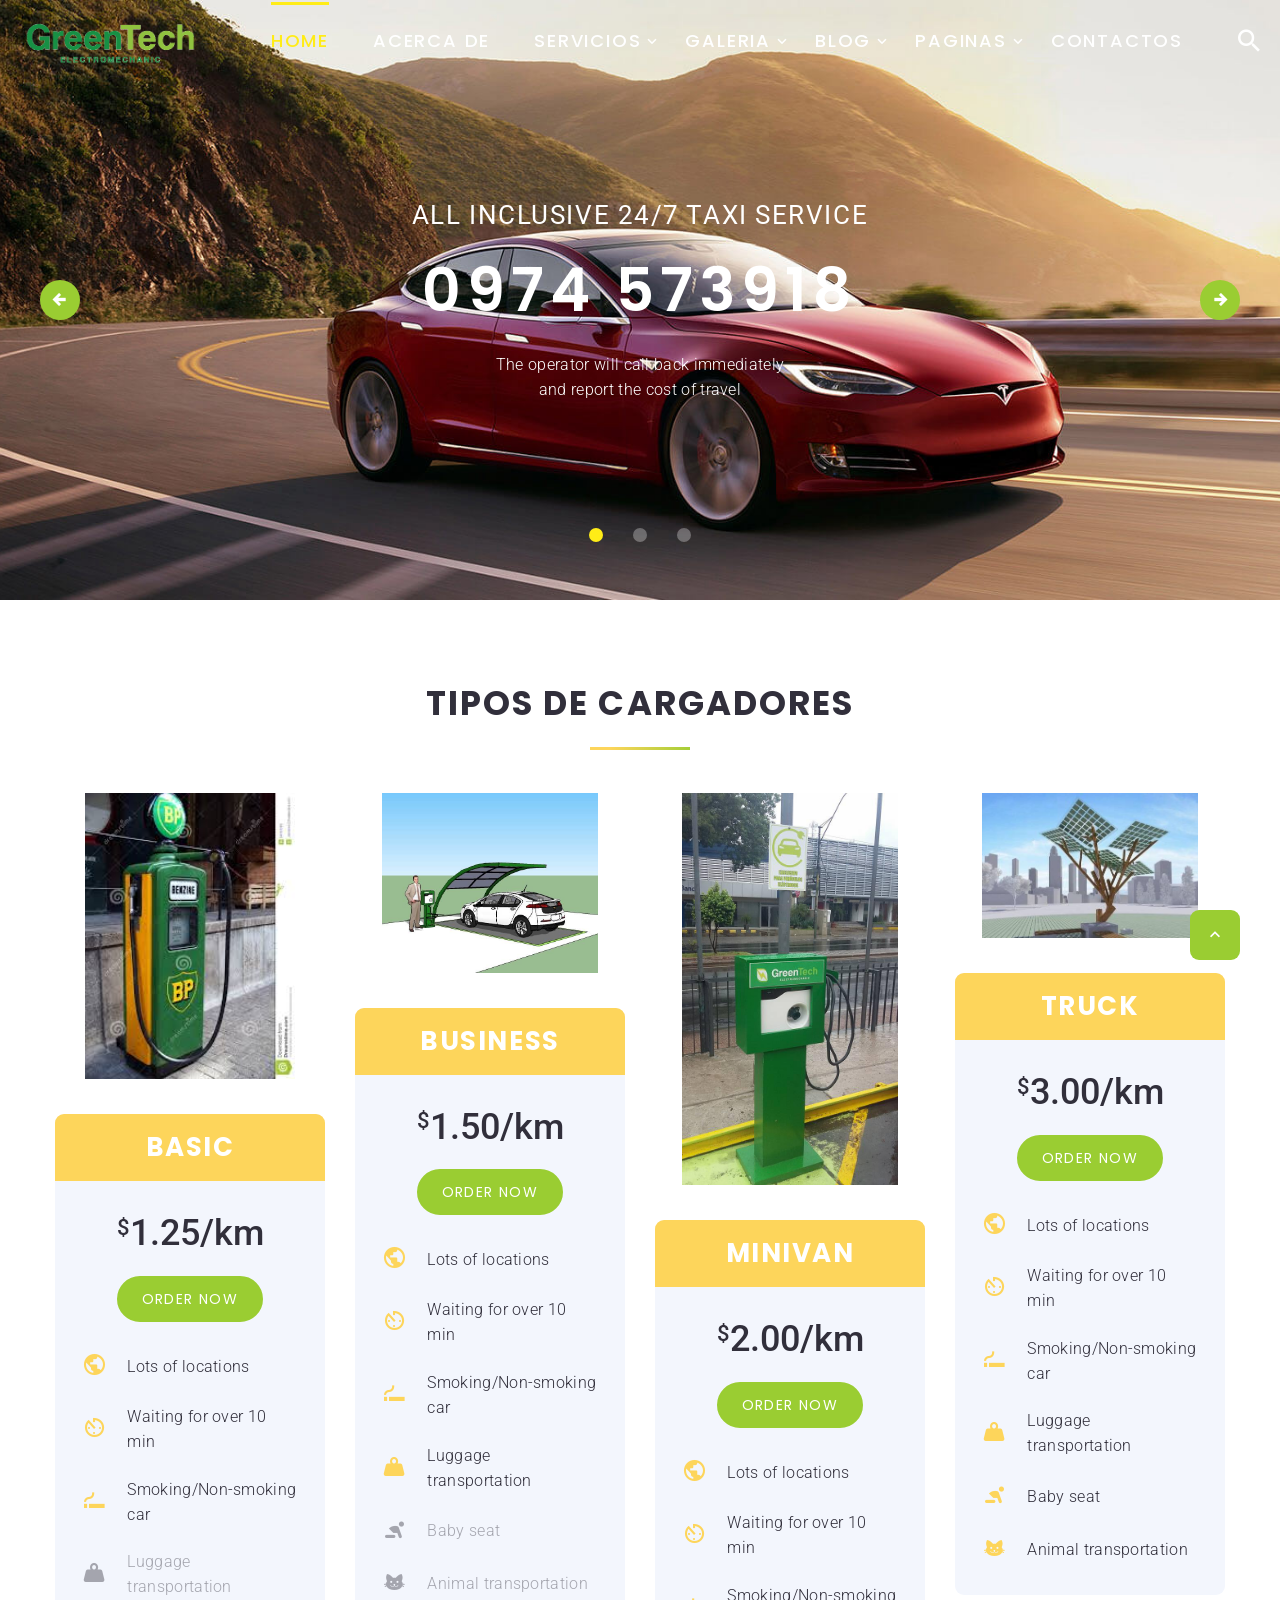
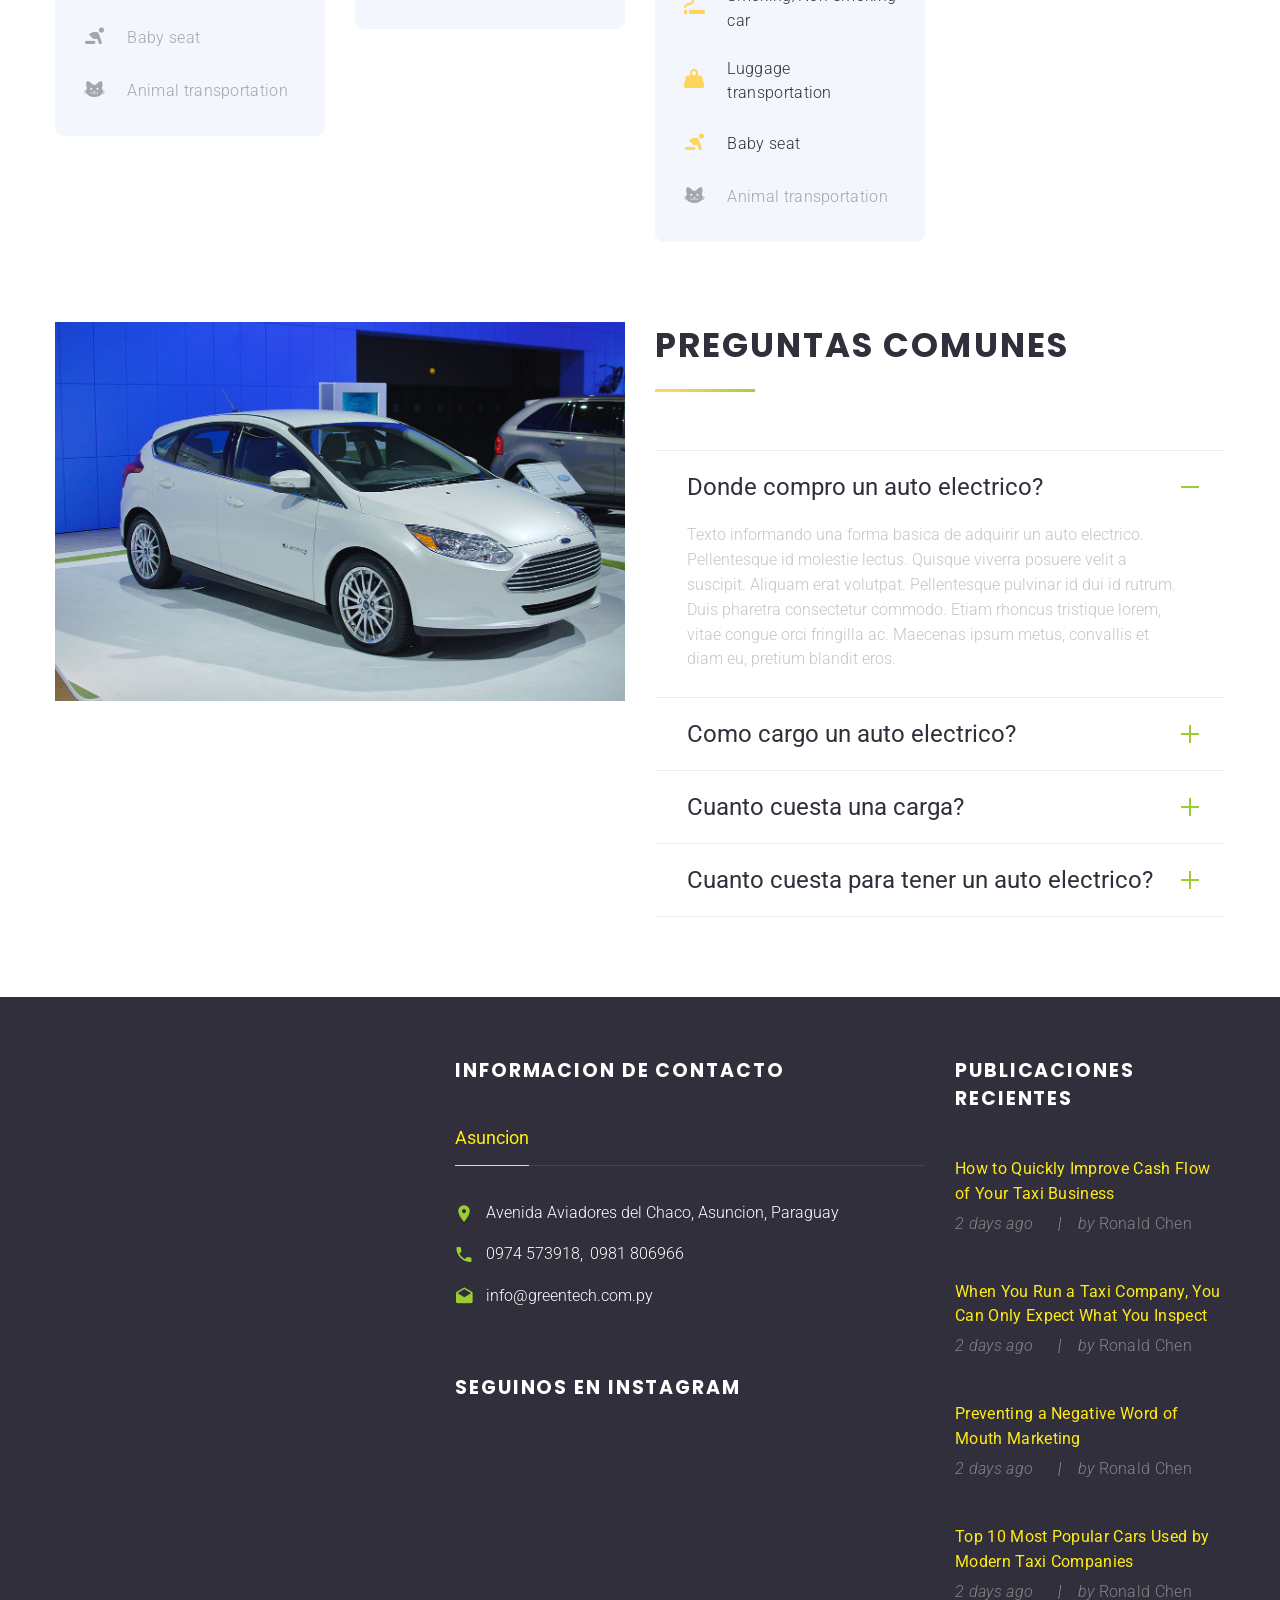
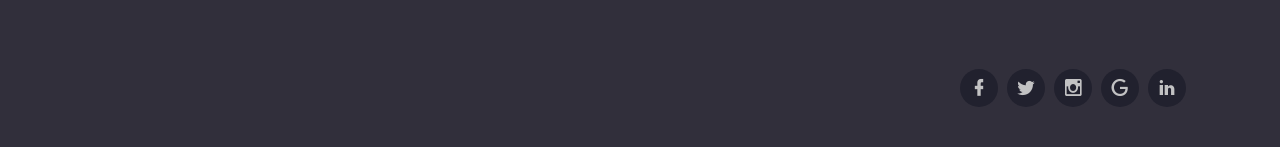
==== template/site/index.html @ 880d1301 "se muda nome da pasta" ====
<!DOCTYPE html>
<html class="wide wow-animation" lang="en">
  <head>
    <!-- Site Title-->
    <title>Home</title>
    <meta name="format-detection" content="telephone=no">
    <meta name="viewport" content="width=device-width, height=device-height, initial-scale=1.0">
    <meta http-equiv="X-UA-Compatible" content="IE=edge">
    <meta charset="utf-8">
    <link rel="icon" href="images/favicon.png" type="image/x-icon">
    <!-- Stylesheets -->
    <link rel="stylesheet" type="text/css" href="//fonts.googleapis.com/css?family=Poppins:200,400,500,600%7CRoboto:300,400,300italic,700%7CMontserrat:900">
    <link rel="stylesheet" href="css/bootstrap.css">
    <link rel="stylesheet" href="css/style.css">
    <link rel="stylesheet" href="css/mdi.css">
    <link rel="stylesheet" href="css/fl-bigmug-line.css">
		<!--[if lt IE 10]>
    <div style="background: #212121; padding: 10px 0; box-shadow: 3px 3px 5px 0 rgba(0,0,0,.3); clear: both; text-align:center; position: relative; z-index:1;"><a href="http://windows.microsoft.com/en-US/internet-explorer/"><img src="images/ie8-panel/warning_bar_0000_us.jpg" border="0" height="42" width="820" alt="You are using an outdated browser. For a faster, safer browsing experience, upgrade for free today."></a></div>
    <script src="js/html5shiv.min.js"></script>
		<![endif]--> 
  </head>
  <body>
    <!-- Page preloader-->
    <div class="page-loader">
      <div class="page-loader-body"> 
        <div class="preloader-wrapper big active"> 
          <div class="spinner-layer spinner-blue">
            <div class="circle-clipper left">
              <div class="circle"></div>
            </div>
            <div class="gap-patch">
              <div class="circle"> </div>
            </div>
            <div class="circle-clipper right">
              <div class="circle"></div>
            </div>
          </div>
          <div class="spinner-layer spinner-red">
            <div class="circle-clipper left">
              <div class="circle"></div>
            </div>
            <div class="gap-patch">
              <div class="circle"> </div>
            </div>
            <div class="circle-clipper right">
              <div class="circle"></div>
            </div>
          </div>
          <div class="spinner-layer spinner-yellow"> 
            <div class="circle-clipper left">
              <div class="circle"></div>
            </div>
            <div class="gap-patch">
              <div class="circle"></div>
            </div>
            <div class="circle-clipper right">
              <div class="circle"> </div>
            </div>
          </div>
          <div class="spinner-layer spinner-green"> 
            <div class="circle-clipper left">
              <div class="circle"></div>
            </div>
            <div class="gap-patch">
              <div class="circle"></div>
            </div>
            <div class="circle-clipper right">
              <div class="circle"></div>
            </div>
          </div>
        </div>
      </div>
    </div>
    <!-- Page-->
    <div class="page">
      <!-- Page Header-->
      <header class="section page-header bg-gray-darker breadcrumbs-custom-wrap">
        <div class="rd-navbar-wrap rd-navbar-default">
          <nav class="rd-navbar" data-layout="rd-navbar-fixed" data-sm-layout="rd-navbar-fixed" data-md-layout="rd-navbar-fullwidth" data-md-device-layout="rd-navbar-fixed" data-lg-layout="rd-navbar-static" data-lg-device-layout="rd-navbar-static" data-md-stick-up-offset="2px" data-lg-stick-up-offset="2px" data-stick-up="true" data-sm-stick-up="true" data-md-stick-up="true" data-lg-stick-up="true">
            <div class="rd-navbar-inner">
              <!-- RD Navbar Panel-->
              <div class="rd-navbar-panel">
                <!-- RD Navbar Toggle-->
                <button class="rd-navbar-toggle" data-rd-navbar-toggle=".rd-navbar-nav-wrap"><span></span></button>
                <!-- RD Navbar Brand-->
                <div class="rd-navbar-brand"><a class="brand-name" href="index.html"><img class="logo-inverse" src="images/image5.png" alt="" width="350" height="70"/></a></div>
              </div>
              <div class="rd-navbar-aside-right">
                <div class="rd-navbar-nav-wrap">
                  <!-- RD Navbar Nav-->
                  <ul class="rd-navbar-nav">
                    <li class="active"><a href="index.html">Home</a>
                    </li>
                    <li><a href="about-us.html">Acerca de</a>
                    </li>
                    <li><a href="#">Servicios</a>
                      <!-- RD Navbar Dropdown-->
                      <ul class="rd-navbar-dropdown">
                        <li><a href="services.html">Servicios</a>
                        </li>
                        <li><a href="single-service.html">Servicio único</a>
                        </li>
                      </ul>
                    </li>
                    <li><a href="#">Galeria</a>
                      <!-- RD Navbar Dropdown-->
                      <ul class="rd-navbar-dropdown">
                        <li><a href="grid-album-gallery.html">Grid Album Gallery</a>
                        </li>
                        <li><a href="fullwidth-gallery-inside-title.html">Fullwidth Gallery Inside Title</a>
                        </li>
                        <li><a href="grid-gallery-outside-title.html">Grid Gallery Outside Title</a>
                        </li>
                        <li><a href="masonry-gallery-outside-title.html">Masonry Gallery Outside Title</a>
                        </li>
                      </ul>
                    </li>
                    <li><a href="#">Blog</a>
                      <!-- RD Navbar Dropdown-->
                      <ul class="rd-navbar-dropdown">
                        <li><a href="classic-blog.html">Classic Blog</a>
                        </li>
                        <li><a href="grid-blog.html">Grid Blog</a>
                        </li>
                        <li><a href="masonry-blog.html">Masonry Blog</a>
                        </li>
                        <li><a href="modern-blog.html">Modern Blog</a>
                        </li>
                        <li><a href="audio-post.html">Audio Post</a>
                        </li>
                        <li><a href="image-post.html">Image Post</a>
                        </li>
                        <li><a href="single-post.html">Single Post</a>
                        </li>
                        <li><a href="video-post.html">Video Post</a>
                        </li>
                      </ul>
                    </li>
                    <li><a href="#">Paginas</a>
                      <!-- RD Navbar Megamenu-->
                      <ul class="rd-navbar-megamenu rd-navbar-megamenu-banner">
                        <li><img src="images/accordions-1-570x600.jpg" alt="" width="570" height="600"/>
                        </li>
                        <li>
                          <ul class="rd-megamenu-list">
                            <li><a href="404-page.html">404 Page</a></li>
                            <li><a href="503-page.html">503 Page</a></li>
                            <li><a href="careers.html">Careers</a></li>
                            <li><a href="single-job.html">Single Job</a></li>
                            <li><a href="coming-soon.html">Coming Soon</a></li>
                            <li><a href="pricing.html">Pricing</a></li>
                            <li><a href="tooltips.html">Tooltips</a></li>
                          </ul>
                        </li>
                        <li>
                          <ul class="rd-megamenu-list">
                            <li><a href="our-history.html">Nuestra Historia</a></li>
                            <li><a href="login-page.html">Login Page</a></li>
                            <li><a href="registration-page.html">Registration Page</a></li>
                            <li><a href="search-results.html">Search Results</a></li>
                            <li><a href="under-construction.html">Under Construction</a></li>
                            <li><a href="privacy-policy.html">Privacy policy</a></li>
                          </ul>
                        </li>
                        <li>
                          <ul class="rd-megamenu-list">
                            <li><a href="accordions.html">Accordions</a></li>
                            <li><a href="countdown.html">Countdown</a></li>
                            <li><a href="forms.html">Forms</a></li>
                            <li><a href="grid-system.html">Grid System</a></li>
                            <li><a href="tables.html">Tables</a></li>
                            <li><a href="tabs.html">Tabs</a></li>
                            <li><a href="typography.html">Typography</a></li>
                            <li><a href="radials.html">Radials</a></li>
                          </ul>
                        </li>
                      </ul>
                    </li>
                    <li><a href="contacts.html">Contactos</a>
                    </li>
                  </ul>
                </div>
                <div class="rd-navbar-aside-right-inner">
                  <!-- RD Navbar Search-->
                  <div class="rd-navbar-search"><a class="rd-navbar-search-toggle" data-rd-navbar-toggle=".rd-navbar-search" href="#"><span></span></a>
                    <form class="rd-search" action="search-results.html" data-search-live="rd-search-results-live" method="GET">
                      <div class="form-wrap">
                        <label class="form-label form-label" for="rd-navbar-search-form-input">Search...</label>
                        <input class="rd-navbar-search-form-input form-input" id="rd-navbar-search-form-input" type="text" name="s" autocomplete="off">
                        <div class="rd-search-results-live" id="rd-search-results-live"></div>
                      </div>
                      <button class="rd-search-form-submit mdi mdi-magnify"></button>
                    </form>
                  </div>
                </div>
              </div>
            </div>
          </nav>
        </div>
      </header>

      <section class="section section-access">
        <!-- Welcome To-->
        <div class="swiper-container swiper-slider swiper-modern swiper-modern-style-1 swiper-modern-1" data-loop="true" data-autoplay="false" data-simulate-touch="false">
          <div class="swiper-wrapper">
            <div class="swiper-slide" data-slide-bg="images/image11.jpg">
              <div class="swiper-slide-caption">
                <div class="section-lg context-dark text-center">
                  <div class="shell shell-wide">
                    <div class="range range-xs-center">
                      <div class="cell-lg-10 cell-xl-10">
                        <div class="swiper-box-info">
                          <div class="text-regular heading-4 text-uppercase">all inclusive 24/7 taxi service</div>
                          <h1 class="reveal-inline-block"><a class="text-secondary-1" href="callto:#">0974 573918</a></h1>
                          <p class="text-spacing-sm">The operator will call back immediately<br class="veil reveal-sm-block"> and report the cost of travel
                          </p>
                        </div>
                      </div>
                    </div>
                  </div>
                </div>
              </div>
            </div>
            <div class="swiper-slide" data-slide-bg="images/image10.jpg">
              <div class="swiper-slide-caption">
                <div class="section-lg context-dark text-center">
                  <div class="shell shell-wide">
                    <div class="range range-xs-center">
                      <div class="cell-lg-10 cell-xl-8">
                        <div class="swiper-box-info">
                          <div class="text-light heading-4 text-uppercase"><span>Call us:</span> <a class="text-secondary-1" href="callto:#">0974 573918</a>
                          </div>
                          <h1>24-Hour Service</h1>
                          <p class="text-spacing-sm">Enjoy the ride to your selected destination<br class="veil reveal-sm-block"> with our experienced and knowledged drivers
                          </p>
                        </div>
                      </div>
                    </div>
                  </div>
                </div>
              </div>
            </div>
            <div class="swiper-slide" data-slide-bg="images/image6.jpg">
              <div class="swiper-slide-caption">
                <div class="section-lg context-dark text-center">
                  <div class="shell shell-wide">
                    <div class="range range-xs-center">
                      <div class="cell-lg-10 cell-xl-10">
                        <div class="swiper-box-info">
                          <div class="text-light heading-4 text-uppercase"><span>Our 24/7 hotline:</span> <a class="text-secondary-1" href="callto:#">0974 573918</a>
                          </div>
                          <h1>Drive your dreams</h1>
                          <p class="text-spacing-sm">Luxury Taxi  is the most reliable and secure way to find a taxi<br class="veil reveal-sm-block"> to drive you anywhere you want.
                          </p>
                        </div>
                      </div>
                    </div>
                  </div>
                </div>
              </div>
            </div>
          </div>
          <!-- Swiper controls-->
          <div class="swiper-button-prev"></div>
          <div class="swiper-button-next"></div>
          <div class="swiper-pagination-wrap">
            <div class="swiper-pagination"></div>
          </div>
        </div>
      </section>

      
      <section class="section section-lg text-center bg-white">
        <div class="shell shell-wide">
          <h3>tipos de cargadores</h3>
          <div class="divider divider-default"></div>
          <div class="range range-lg range-50">           
            <!-- Pricing Box XL-->
            <div class="cell-sm-6 cell-lg-3">
              <div class="box-price-info">
                <div class="box-price-info-image"><img src="images/image16.jpg" alt="" width="210" height="72"/>
                </div>
              </div>
              <div class="pricing-box pricing-box-xl pricing-box-novi">
                <div class="pricing-box-header">
                  <h4>basic</h4>
                </div>
                <div class="pricing-box-price">
                  <div class="heading-2"><sup>$</sup>1.25/km</div>
                </div><a class="button button-sm button-secondary button-nina" href="#">order now</a>
                <div class="pricing-box-body">
                  <ul class="pricing-box-list">
                    <li>
                      <div class="unit unit-spacing-sm unit-horizontal unit-middle">
                        <div class="unit-left"><span class="icon icon-md-big icon-primary mdi mdi-earth"></span></div>
                        <div class="unit-body"><span>Lots of locations</span></div>
                      </div>
                    </li>
                    <li>
                      <div class="unit unit-spacing-sm unit-horizontal unit-middle">
                        <div class="unit-left"><span class="icon icon-md-big icon-primary mdi mdi-av-timer"></span></div>
                        <div class="unit-body"><span>Waiting for over 10 min</span></div>
                      </div>
                    </li>
                    <li>
                      <div class="unit unit-spacing-sm unit-horizontal unit-middle">
                        <div class="unit-left"><span class="icon icon-md-big icon-primary mdi mdi-smoking"></span></div>
                        <div class="unit-body"><span>Smoking/Non-smoking car</span></div>
                      </div>
                    </li>
                    <li class="inactive">
                      <div class="unit unit-spacing-sm unit-horizontal unit-middle">
                        <div class="unit-left"><span class="icon icon-md-big icon-primary mdi mdi-weight"></span></div>
                        <div class="unit-body"><span>Luggage transportation</span></div>
                      </div>
                    </li>
                    <li class="inactive">
                      <div class="unit unit-spacing-sm unit-horizontal unit-middle">
                        <div class="unit-left"><span class="icon icon-md-big icon-primary mdi mdi-baby"></span></div>
                        <div class="unit-body"><span>Baby seat</span></div>
                      </div>
                    </li>
                    <li class="inactive">
                      <div class="unit unit-spacing-sm unit-horizontal unit-middle">
                        <div class="unit-left"><span class="icon icon-md-big icon-primary mdi mdi-cat"></span></div>
                        <div class="unit-body"><span>Animal transportation</span></div>
                      </div>
                    </li>
                  </ul>
                </div>
              </div>
            </div>
            <!-- Pricing Box XL-->
            <div class="cell-sm-6 cell-lg-3">
              <div class="box-price-info">
                <div class="box-price-info-image"><img src="images/image17.jpg" alt="" width="255" height="77"/>
                </div>
              </div>
              <div class="pricing-box pricing-box-xl pricing-box-novi">
                <div class="pricing-box-header">
                  <h4>business</h4>
                </div>
                <div class="pricing-box-price">
                  <div class="heading-2"><sup>$</sup>1.50/km</div>
                </div><a class="button button-sm button-secondary button-nina" href="#">order now</a>
                <div class="pricing-box-body">
                  <ul class="pricing-box-list">
                    <li>
                      <div class="unit unit-spacing-sm unit-horizontal unit-middle">
                        <div class="unit-left"><span class="icon icon-md-big icon-primary mdi mdi-earth"></span></div>
                        <div class="unit-body"><span>Lots of locations</span></div>
                      </div>
                    </li>
                    <li>
                      <div class="unit unit-spacing-sm unit-horizontal unit-middle">
                        <div class="unit-left"><span class="icon icon-md-big icon-primary mdi mdi-av-timer"></span></div>
                        <div class="unit-body"><span>Waiting for over 10 min</span></div>
                      </div>
                    </li>
                    <li>
                      <div class="unit unit-spacing-sm unit-horizontal unit-middle">
                        <div class="unit-left"><span class="icon icon-md-big icon-primary mdi mdi-smoking"></span></div>
                        <div class="unit-body"><span>Smoking/Non-smoking car</span></div>
                      </div>
                    </li>
                    <li>
                      <div class="unit unit-spacing-sm unit-horizontal unit-middle">
                        <div class="unit-left"><span class="icon icon-md-big icon-primary mdi mdi-weight"></span></div>
                        <div class="unit-body"><span>Luggage transportation</span></div>
                      </div>
                    </li>
                    <li class="inactive">
                      <div class="unit unit-spacing-sm unit-horizontal unit-middle">
                        <div class="unit-left"><span class="icon icon-md-big icon-primary mdi mdi-baby"></span></div>
                        <div class="unit-body"><span>Baby seat</span></div>
                      </div>
                    </li>
                    <li class="inactive">
                      <div class="unit unit-spacing-sm unit-horizontal unit-middle">
                        <div class="unit-left"><span class="icon icon-md-big icon-primary mdi mdi-cat"></span></div>
                        <div class="unit-body"><span>Animal transportation</span></div>
                      </div>
                    </li>
                  </ul>
                </div>
              </div>
            </div>
            <!-- Pricing Box XL-->
            <div class="cell-sm-6 cell-lg-3">
              <div class="box-price-info">
                <div class="box-price-info-image"><img src="images/image18.jpg" alt="" width="245" height="92"/>
                </div>
              </div>
              <div class="pricing-box pricing-box-xl pricing-box-novi">
                <div class="pricing-box-header">
                  <h4>MINIVAN</h4>
                </div>
                <div class="pricing-box-price">
                  <div class="heading-2"><sup>$</sup>2.00/km</div>
                </div><a class="button button-sm button-secondary button-nina" href="#">order now</a>
                <div class="pricing-box-body">
                  <ul class="pricing-box-list">
                    <li>
                      <div class="unit unit-spacing-sm unit-horizontal unit-middle">
                        <div class="unit-left"><span class="icon icon-md-big icon-primary mdi mdi-earth"></span></div>
                        <div class="unit-body"><span>Lots of locations</span></div>
                      </div>
                    </li>
                    <li>
                      <div class="unit unit-spacing-sm unit-horizontal unit-middle">
                        <div class="unit-left"><span class="icon icon-md-big icon-primary mdi mdi-av-timer"></span></div>
                        <div class="unit-body"><span>Waiting for over 10 min</span></div>
                      </div>
                    </li>
                    <li>
                      <div class="unit unit-spacing-sm unit-horizontal unit-middle">
                        <div class="unit-left"><span class="icon icon-md-big icon-primary mdi mdi-smoking"></span></div>
                        <div class="unit-body"><span>Smoking/Non-smoking car</span></div>
                      </div>
                    </li>
                    <li>
                      <div class="unit unit-spacing-sm unit-horizontal unit-middle">
                        <div class="unit-left"><span class="icon icon-md-big icon-primary mdi mdi-weight"></span></div>
                        <div class="unit-body"><span>Luggage transportation</span></div>
                      </div>
                    </li>
                    <li>
                      <div class="unit unit-spacing-sm unit-horizontal unit-middle">
                        <div class="unit-left"><span class="icon icon-md-big icon-primary mdi mdi-baby"></span></div>
                        <div class="unit-body"><span>Baby seat</span></div>
                      </div>
                    </li>
                    <li class="inactive">
                      <div class="unit unit-spacing-sm unit-horizontal unit-middle">
                        <div class="unit-left"><span class="icon icon-md-big icon-primary mdi mdi-cat"></span></div>
                        <div class="unit-body"><span>Animal transportation</span></div>
                      </div>
                    </li>
                  </ul>
                </div>
              </div>
            </div>
            <!-- Pricing Box XL-->
            <div class="cell-sm-6 cell-lg-3">
              <div class="box-price-info">
                <div class="box-price-info-image"><img src="images/image19.jpg" alt="" width="279" height="93"/>
                </div>
              </div>
              <div class="pricing-box pricing-box-xl pricing-box-novi">
                <div class="pricing-box-header">
                  <h4>TRUCK</h4>
                </div>
                <div class="pricing-box-price">
                  <div class="heading-2"><sup>$</sup>3.00/km</div>
                </div><a class="button button-sm button-secondary button-nina" href="#">order now</a>
                <div class="pricing-box-body">
                  <ul class="pricing-box-list">
                    <li>
                      <div class="unit unit-spacing-sm unit-horizontal unit-middle">
                        <div class="unit-left"><span class="icon icon-md-big icon-primary mdi mdi-earth"></span></div>
                        <div class="unit-body"><span>Lots of locations</span></div>
                      </div>
                    </li>
                    <li>
                      <div class="unit unit-spacing-sm unit-horizontal unit-middle">
                        <div class="unit-left"><span class="icon icon-md-big icon-primary mdi mdi-av-timer"></span></div>
                        <div class="unit-body"><span>Waiting for over 10 min</span></div>
                      </div>
                    </li>
                    <li>
                      <div class="unit unit-spacing-sm unit-horizontal unit-middle">
                        <div class="unit-left"><span class="icon icon-md-big icon-primary mdi mdi-smoking"></span></div>
                        <div class="unit-body"><span>Smoking/Non-smoking car</span></div>
                      </div>
                    </li>
                    <li>
                      <div class="unit unit-spacing-sm unit-horizontal unit-middle">
                        <div class="unit-left"><span class="icon icon-md-big icon-primary mdi mdi-weight"></span></div>
                        <div class="unit-body"><span>Luggage transportation</span></div>
                      </div>
                    </li>
                    <li>
                      <div class="unit unit-spacing-sm unit-horizontal unit-middle">
                        <div class="unit-left"><span class="icon icon-md-big icon-primary mdi mdi-baby"></span></div>
                        <div class="unit-body"><span>Baby seat</span></div>
                      </div>
                    </li>
                    <li>
                      <div class="unit unit-spacing-sm unit-horizontal unit-middle">
                        <div class="unit-left"><span class="icon icon-md-big icon-primary mdi mdi-cat"></span></div>
                        <div class="unit-body"><span>Animal transportation</span></div>
                      </div>
                    </li>
                  </ul>
                </div>
              </div>
            </div>
          </div>
        </div>
      </section>
      <!-- <section class="section-2-columns bg-gray-lighter bg-additional-gray-darker">
        <div class="shell-custom">
          <div class="range range-sm-center range-md-middle range-lg-left range-0">
            <div class="cell-sm-10 cell-md-6">
              <div class="section-lg">
                <div class="shell-custom-inner">
                  <h3>What people say</h3>
                  <hr class="divider divider-default">
                  <div class="slider-widget">
                    <div class="slick-slider" id="slick-1" data-arrows="true" data-loop="true" data-dots="false" data-swipe="false" data-items="1" data-custom-arrows="true">
                      <div class="item">
                        <article class="quote-classic">
                          <div class="quote-classic-header"><img class="quote-classic-image" src="images/quote-taxi-1-103x107.jpg" alt="" width="103" height="107"/>
                            <div class="quote-classic-meta">
                              <p class="quote-classic-cite">Mary McMillan</p>
                              <p class="quote-classic-small">Regular Customer</p>
                            </div>
                          </div>
                          <div class="quote-classic-text">
                            <p>Just wanted to say how satisfied I was with the driver James, he was friendly and drove very well. The car was excellent and I will recommend your service. I think every American state needs such taxi service. Thank you!</p>
                          </div>
                        </article>
                      </div>
                      <div class="item">
                        <article class="quote-classic">
                          <div class="quote-classic-header"><img class="quote-classic-image" src="images/quote-taxi-2-107x111.jpg" alt="" width="107" height="111"/>
                            <div class="quote-classic-meta">
                              <p class="quote-classic-cite">James Smith</p>
                              <p class="quote-classic-small">Regular Customer</p>
                            </div>
                          </div>
                          <div class="quote-classic-text">
                            <p>I am very apprehensive about taxi rides because I have not had pleasant experiences before. You were different because your driver was friendly and courteous. You provide exceptional taxi services.</p>
                          </div>
                        </article>
                      </div>
                      <div class="item">
                        <article class="quote-classic">
                          <div class="quote-classic-header"><img class="quote-classic-image" src="images/quote-taxi-3-109x112.jpg" alt="" width="109" height="112"/>
                            <div class="quote-classic-meta">
                              <p class="quote-classic-cite">Susan Contreras</p>
                              <p class="quote-classic-small">Regular Customer</p>
                            </div>
                          </div>
                          <div class="quote-classic-text">
                            <p>I am happy to send you this message! Your dispatcher and the driver went out of their way to help me tonight. I left a cell phone in the taxi and they were able to locate it and returned it. Thank you for your amazing service.</p>
                          </div>
                        </article>
                      </div>
                    </div>
                    <div class="slider-widget-aside">
                      <div class="icon icon-lg-smaller mdi mdi-format-quote"></div>
                      <div class="slider-nav">
                        <button class="slick-prev mdi mdi-arrow-left-bold-circle" type="button" data-slick="slick-1"></button>
                        <button class="slick-next mdi mdi-arrow-right-bold-circle" type="button" data-slick="slick-1"></button>
                      </div>
                    </div>
                  </div>
                </div>
              </div>
            </div>
            <div class="cell-md-6 bg-additional-item">
              <div class="section-lg">
                <div class="shell-custom-inner shell-custom-inner-1 text-center">
                  <div class="range range-120">
                    <div class="cell-xs-6 cell-sm-3 cell-md-6">
                      <div class="counter-wrap"><span class="icon icon-secondary mdi mdi-car"></span>
                        <div class="heading-3"><span class="counter" data-speed="1000">500</span><span class="counter-preffix">+</span></div>
                        <p>Cars</p>
                      </div>
                    </div>
                    <div class="cell-xs-6 cell-sm-3 cell-md-6">
                      <div class="counter-wrap"><span class="icon icon-secondary mdi mdi-account-multiple-outline"></span>
                        <div class="heading-3"><span class="counter" data-step="3000">246000</span></div>
                        <p>Happy Clients</p>
                      </div>
                    </div>
                    <div class="cell-xs-6 cell-sm-3 cell-md-6">
                      <div class="counter-wrap"><span class="icon icon-secondary mdi mdi-clock"></span>
                        <div class="heading-3"><span class="counter" data-speed="3000">2500</span><span class="counter-preffix">+</span></div>
                        <p>Working <br> Hours</p>
                      </div>
                    </div>
                    <div class="cell-xs-6 cell-sm-3 cell-md-6">
                      <div class="counter-wrap"><span class="icon icon-secondary mdi mdi-checkbox-marked-circle-outline"></span>
                        <div class="heading-3"><span class="counter" data-step="3000">12000</span></div>
                        <p>Rides</p>
                      </div>
                    </div>
                  </div>
                </div>
              </div>
            </div>
          </div>
        </div>
      </section> -->

      <section class="section section-lg section-2-columns bg-white section-reverse">
        <div class="shell shell-bigger">
          <div class="range range-ten range-50 range-sm-center range-lg-justify">
            <div class="cell-sm-9 cell-md-5 cell-xl-5">
              <h3>Preguntas Comunes</h3>
              <!-- Bootstrap collapse-->
              <div class="divider divider-default"></div>
              <div class="panel-group panel-group-custom panel-group-light" id="accordion2" role="tablist" aria-multiselectable="false">
                <!-- Bootstrap panel-->
                <div class="panel panel-custom panel-light">
                  <div class="panel-heading" id="accordion2Heading1" role="tab">
                    <div class="panel-title"><a role="button" data-toggle="collapse" data-parent="#accordion2" href="#accordion2Collapse1" aria-controls="accordion2Collapse1" aria-expanded="true">Donde compro un auto electrico?
                        <div class="panel-arrow"></div></a>
                    </div>
                  </div>
                  <div class="panel-collapse collapse in" id="accordion2Collapse1" role="tabpanel" aria-labelledby="accordion2Heading1">
                    <div class="panel-body">
                      <p>Texto informando una forma basica de adquirir un auto electrico. Pellentesque id molestie lectus. Quisque viverra posuere velit a suscipit. Aliquam erat volutpat. Pellentesque pulvinar id dui id rutrum. Duis pharetra consectetur commodo. Etiam rhoncus tristique lorem, vitae congue orci fringilla ac. Maecenas ipsum metus, convallis et diam eu, pretium blandit eros.</p>
                    </div>
                  </div>
                </div>
                <!-- Bootstrap panel-->
                <div class="panel panel-custom panel-light">
                  <div class="panel-heading" id="accordion2Heading2" role="tab">
                    <div class="panel-title"><a class="collapsed" role="button" data-toggle="collapse" data-parent="#accordion2" href="#accordion2Collapse2" aria-controls="accordion2Collapse2">Como cargo un auto electrico?
                        <div class="panel-arrow"></div></a>
                    </div>
                  </div>
                  <div class="panel-collapse collapse" id="accordion2Collapse2" role="tabpanel" aria-labelledby="accordion2Heading2">
                    <div class="panel-body">
                      <p>Texto informando una forma basica como cargar tu auto. Pellentesque id molestie lectus. Quisque viverra posuere velit a suscipit. Aliquam erat volutpat. Pellentesque pulvinar id dui id rutrum. Duis pharetra consectetur commodo. Etiam rhoncus tristique lorem, vitae congue orci fringilla ac. Maecenas ipsum metus, convallis et diam eu, pretium blandit eros.</p>
                    </div>
                  </div>
                </div>
                <!-- Bootstrap panel-->
                <div class="panel panel-custom panel-light">
                  <div class="panel-heading" id="accordion2Heading3" role="tab">
                    <div class="panel-title"><a class="collapsed" role="button" data-toggle="collapse" data-parent="#accordion2" href="#accordion2Collapse3" aria-controls="accordion2Collapse3">Cuanto cuesta una carga?
                        <div class="panel-arrow"></div></a>
                    </div>
                  </div>
                  <div class="panel-collapse collapse" id="accordion2Collapse3" role="tabpanel" aria-labelledby="accordion2Heading3">
                    <div class="panel-body">
                      <p>Texto informando un monto estimado de la carga. Pellentesque id molestie lectus. Quisque viverra posuere velit a suscipit. Aliquam erat volutpat. Pellentesque pulvinar id dui id rutrum. Duis pharetra consectetur commodo. Etiam rhoncus tristique lorem, vitae congue orci fringilla ac. Maecenas ipsum metus, convallis et diam eu, pretium blandit eros.</p>
                    </div>
                  </div>
                </div>
                <!-- Bootstrap panel-->
                <div class="panel panel-custom panel-light">
                  <div class="panel-heading" id="accordion2Heading4" role="tab">
                    <div class="panel-title"><a class="collapsed" role="button" data-toggle="collapse" data-parent="#accordion2" href="#accordion2Collapse4" aria-controls="accordion2Collapse4">Cuanto cuesta para tener un auto electrico?
                        <div class="panel-arrow"></div></a>
                    </div>
                  </div>
                  <div class="panel-collapse collapse" id="accordion2Collapse4" role="tabpanel" aria-labelledby="accordion2Heading4">
                    <div class="panel-body">
                      <p>Texto respondentro a la pregunta. Pellentesque id molestie lectus. Quisque viverra posuere velit a suscipit. Aliquam erat volutpat. Pellentesque pulvinar id dui id rutrum. Duis pharetra consectetur commodo. Etiam rhoncus tristique lorem, vitae congue orci fringilla ac. Maecenas ipsum metus, convallis et diam eu, pretium blandit eros.</p>
                    </div>
                  </div>
                </div>
              </div>
            </div>
            <div class="cell-sm-9 cell-md-5 cell-xl-5">
              <figure  class=""><img src="images/image9.jpg" alt="" width="800" height="550"/>
              </figure>
            </div>
          </div>
        </div>
      </section>

      <!-- Blog posts-->
      <!-- <section class="section section-lg bg-gray-lighter text-center">
        <div class="shell-wide">
          <div class="range">
            <div class="cell-xs-12">
              <h3>Latest blog posts</h3>
              <div class="divider divider-default"></div>
              <div class="owl-carousel owl-carousel-team owl-carousel-inset" data-items="1" data-sm-items="2" data-lg-items="3" data-stage-padding="15" data-loop="true" data-margin="30" data-mouse-drag="false" data-dots="true">
                <article class="post-blog"><a class="post-blog-image" href="single-post.html"><img src="images/landing-taxi-7-570x415.jpg" alt="" width="570" height="415"/></a>
                  <div class="post-blog-caption">
                    <div class="post-blog-caption-header">
                      <ul class="post-blog-tags">
                        <li><a class="button-tags" href="single-post.html">news</a></li>
                      </ul>
                      <ul class="post-blog-meta">
                        <li><span>by</span>&nbsp;<a href="single-post.html">Ronald Chen</a></li>
                      </ul>
                    </div>
                    <div class="post-blog-caption-body">
                      <h5><a class="post-blog-title" href="single-post.html">Taxi Business Profits: How to Quickly Improve Cash Flow of Your Taxi Business</a></h5>
                    </div>
                    <div class="post-blog-caption-footer">
                      <time datetime="2017">Feb 27, 2017 at 6:53 pm</time><a class="post-comment" href="single-post.html"><span class="icon icon-md-middle icon-gray-1 mdi mdi-comment"></span><span>12</span></a>
                    </div>
                  </div>
                </article>
                <article class="post-blog"><a class="post-blog-image" href="image-post.html"><img src="images/landing-taxi-8-570x415.jpg" alt="" width="570" height="415"/></a>
                  <div class="post-blog-caption">
                    <div class="post-blog-caption-header">
                      <ul class="post-blog-tags">
                        <li><a class="button-tags" href="image-post.html">news</a></li>
                      </ul>
                      <ul class="post-blog-meta">
                        <li><span>by</span>&nbsp;<a href="single-post.html">Ronald Chen</a></li>
                      </ul>
                    </div>
                    <div class="post-blog-caption-body">
                      <h5><a class="post-blog-title" href="image-post.html">When You Run a Taxi Company, You Can Only Expect What You Inspect</a></h5>
                    </div>
                    <div class="post-blog-caption-footer">
                      <time datetime="2017">Feb 27, 2017 at 6:53 pm</time><a class="post-comment" href="image-post.html"><span class="icon icon-md-middle icon-gray-1 mdi mdi-comment"></span><span>12</span></a>
                    </div>
                  </div>
                </article>
                <article class="post-blog"><a class="post-blog-image" href="audio-post.html"><img src="images/landing-taxi-9-570x415.jpg" alt="" width="570" height="415"/></a>
                  <div class="post-blog-caption">
                    <div class="post-blog-caption-header">
                      <ul class="post-blog-tags">
                        <li><a class="button-tags" href="audio-post.html">news</a></li>
                      </ul>
                      <ul class="post-blog-meta">
                        <li><span>by</span>&nbsp;<a href="single-post.html">Ronald Chen</a></li>
                      </ul>
                    </div>
                    <div class="post-blog-caption-body">
                      <h5><a class="post-blog-title" href="audio-post.html">How to Run a Taxi Service: Preventing Negative Word Of Mouth Marketing</a></h5>
                    </div>
                    <div class="post-blog-caption-footer">
                      <time datetime="2017">Feb 27, 2017 at 6:53 pm</time><a class="post-comment" href="audio-post.html"><span class="icon icon-md-middle icon-gray-1 mdi mdi-comment"></span><span>12</span></a>
                    </div>
                  </div>
                </article>
              </div>
            </div>
          </div><a class="button button-secondary button-nina" href="classic-blog.html">view all blog posts</a>
        </div>
      </section> -->

      <!-- Footer Extended-->
      <footer class="section page-footer page-footer-extended text-center text-md-left bg-gray-darker">
        <div class="rd-google-map-wrap">
          <div class="rd-google-map rd-google-map-novi rd-google-map__model" data-zoom="15" data-y="-25.284817" data-x=" -57.568990" data-styles="[ { &quot;featureType&quot;: &quot;all&quot;, &quot;elementType&quot;: &quot;labels.text.fill&quot;, &quot;stylers&quot;: [ { &quot;saturation&quot;: 36 }, { &quot;color&quot;: &quot;#000000&quot; }, { &quot;lightness&quot;: 40 } ] }, { &quot;featureType&quot;: &quot;all&quot;, &quot;elementType&quot;: &quot;labels.text.stroke&quot;, &quot;stylers&quot;: [ { &quot;visibility&quot;: &quot;on&quot; }, { &quot;color&quot;: &quot;#000000&quot; }, { &quot;lightness&quot;: 16 } ] }, { &quot;featureType&quot;: &quot;all&quot;, &quot;elementType&quot;: &quot;labels.icon&quot;, &quot;stylers&quot;: [ { &quot;visibility&quot;: &quot;off&quot; } ] }, { &quot;featureType&quot;: &quot;administrative&quot;, &quot;elementType&quot;: &quot;geometry.fill&quot;, &quot;stylers&quot;: [ { &quot;color&quot;: &quot;#000000&quot; }, { &quot;lightness&quot;: 20 } ] }, { &quot;featureType&quot;: &quot;administrative&quot;, &quot;elementType&quot;: &quot;geometry.stroke&quot;, &quot;stylers&quot;: [ { &quot;color&quot;: &quot;#000000&quot; }, { &quot;lightness&quot;: 17 }, { &quot;weight&quot;: 1.2 } ] }, { &quot;featureType&quot;: &quot;landscape&quot;, &quot;elementType&quot;: &quot;geometry&quot;, &quot;stylers&quot;: [ { &quot;color&quot;: &quot;#000000&quot; }, { &quot;lightness&quot;: 20 } ] }, { &quot;featureType&quot;: &quot;poi&quot;, &quot;elementType&quot;: &quot;geometry&quot;, &quot;stylers&quot;: [ { &quot;color&quot;: &quot;#000000&quot; }, { &quot;lightness&quot;: 21 } ] }, { &quot;featureType&quot;: &quot;road.highway&quot;, &quot;elementType&quot;: &quot;geometry.fill&quot;, &quot;stylers&quot;: [ { &quot;color&quot;: &quot;#000000&quot; }, { &quot;lightness&quot;: 17 } ] }, { &quot;featureType&quot;: &quot;road.highway&quot;, &quot;elementType&quot;: &quot;geometry.stroke&quot;, &quot;stylers&quot;: [ { &quot;color&quot;: &quot;#000000&quot; }, { &quot;lightness&quot;: 29 }, { &quot;weight&quot;: 0.2 } ] }, { &quot;featureType&quot;: &quot;road.arterial&quot;, &quot;elementType&quot;: &quot;geometry&quot;, &quot;stylers&quot;: [ { &quot;color&quot;: &quot;#000000&quot; }, { &quot;lightness&quot;: 18 } ] }, { &quot;featureType&quot;: &quot;road.local&quot;, &quot;elementType&quot;: &quot;geometry&quot;, &quot;stylers&quot;: [ { &quot;color&quot;: &quot;#000000&quot; }, { &quot;lightness&quot;: 16 } ] }, { &quot;featureType&quot;: &quot;transit&quot;, &quot;elementType&quot;: &quot;geometry&quot;, &quot;stylers&quot;: [ { &quot;color&quot;: &quot;#000000&quot; }, { &quot;lightness&quot;: 19 } ] }, { &quot;featureType&quot;: &quot;water&quot;, &quot;elementType&quot;: &quot;geometry&quot;, &quot;stylers&quot;: [ { &quot;color&quot;: &quot;#000000&quot; }, { &quot;lightness&quot;: 17 } ] } ]">
            <ul class="map_locations">
              <li data-y="-25.284817" data-x="-57.568990">
                <p>Avenida Aviadores del Chaco, Asuncion, Paraguay</p>
              </li>
            </ul>
          </div>
        </div>
        <div class="shell shell-wide">
          <div class="range range-xs-center range-md-justify range-lg-right range-135">
            <div class="cell-sm-8 cell-md-6 cell-lg-5">
              <div class="contact-info-wrap">
                <h6>informacion de contacto </h6>
                <div class="tabs-custom tabs-horizontal tabs-line tabs-line-small" id="tabs-21"> 
                  <!-- Nav tabs-->
                  <ul class="nav nav-tabs">
                    <li class="active"><a href="#tabs-extended-2-1" data-toggle="tab">Asuncion</a></li>
                  </ul>
                  <!-- Tab panes-->
                  <div class="tab-content">
                    <div class="tab-pane fade in active" id="tabs-extended-2-1">
                      <ul class="list-xs list-darker">
                        <li class="box-inline"><span class="icon icon-md-smaller icon-primary mdi mdi-map-marker"></span>
                          <div><a href="#">Avenida Aviadores del Chaco, Asuncion, Paraguay</a></div>
                        </li>
                        <li class="box-inline"><span class="icon icon-md-smaller icon-primary mdi mdi-phone"></span>
                          <ul class="list-comma">
                            <li><a href="callto:#">0974 573918</a></li>
                            <li><a href="callto:#">0981 806966</a></li>
                          </ul>
                        </li>
                        <li class="box-inline"><span class="icon icon-md-smaller icon-primary mdi mdi-email-open"></span><a href="mailto:#">info@greentech.com.py</a></li>
                      </ul>
                    </div>
                  </div>
                </div>
                <h6>Seguinos en instagram</h6>
                <div class="instafeed text-center" data-instafeed-tagname="bTaxiTM" data-instafeed-get="tagged" data-instafeed-sort="least-liked" data-lightgallery="group">
                  <div class="range range-narrow range-10">
                    <div class="cell-xs-3 cell-xxs-4" data-instafeed-item="">
                      <div class="thumbnail-instafeed thumbnail-instafeed-minimal"> <a class="instagram-link" data-lightgallery="group-item" href="#" data-images-standard_resolution-url="href"><img class="instagram-image" src="images/_blank.png" alt="" data-images-standard_resolution-url="src"/></a>
                        <div class="caption"> 
                          <ul class="list-inline">
                            <li><span class="icon mdi mdi-heart"></span><span data-likes-count="text"></span></li>
                            <li><span class="icon mdi mdi-comment"></span><span data-comments-count="text"></span></li>
                          </ul>
                        </div>
                      </div>
                    </div>
                    <div class="cell-xs-3 cell-xxs-4" data-instafeed-item="">
                      <div class="thumbnail-instafeed thumbnail-instafeed-minimal"> <a class="instagram-link" data-lightgallery="group-item" href="#" data-images-standard_resolution-url="href"><img class="instagram-image" src="images/_blank.png" alt="" data-images-standard_resolution-url="src"/></a>
                        <div class="caption"> 
                          <ul class="list-inline">
                            <li><span class="icon mdi mdi-heart"></span><span data-likes-count="text"></span></li>
                            <li><span class="icon mdi mdi-comment"></span><span data-comments-count="text"></span></li>
                          </ul>
                        </div>
                      </div>
                    </div>
                    <div class="cell-xs-3 cell-xxs-4" data-instafeed-item="">
                      <div class="thumbnail-instafeed thumbnail-instafeed-minimal"> <a class="instagram-link" data-lightgallery="group-item" href="#" data-images-standard_resolution-url="href"><img class="instagram-image" src="images/_blank.png" alt="" data-images-standard_resolution-url="src"/></a>
                        <div class="caption"> 
                          <ul class="list-inline">
                            <li><span class="icon mdi mdi-heart"></span><span data-likes-count="text"></span></li>
                            <li><span class="icon mdi mdi-comment"></span><span data-comments-count="text"></span></li>
                          </ul>
                        </div>
                      </div>
                    </div>
                    <div class="cell-xs-3 cell-xxs-4" data-instafeed-item="">
                      <div class="thumbnail-instafeed thumbnail-instafeed-minimal"> <a class="instagram-link" data-lightgallery="group-item" href="#" data-images-standard_resolution-url="href"><img class="instagram-image" src="images/_blank.png" alt="" data-images-standard_resolution-url="src"/></a>
                        <div class="caption"> 
                          <ul class="list-inline">
                            <li><span class="icon mdi mdi-heart"></span><span data-likes-count="text"></span></li>
                            <li><span class="icon mdi mdi-comment"></span><span data-comments-count="text"></span></li>
                          </ul>
                        </div>
                      </div>
                    </div>
                  </div>
                </div>
              </div>
            </div>
            <div class="cell-sm-8 cell-md-5 cell-lg-3">
              <h6>Publicaciones recientes</h6>
              <div class="blog-inline-wrap">
                <!-- Blog Inline-->
                <article class="blog-inline">
                  <div class="blog-inline-title"><a href="single-post.html">How to Quickly Improve Cash Flow of Your Taxi Business</a></div>
                  <ul class="blog-inline-meta">
                    <li><a href="single-post.html"> 2 days ago</a></li>
                    <li>
                      by&nbsp;<a class="text-normal" href="single-post.html">Ronald Chen</a></li>
                  </ul>
                </article>
                <!-- Blog Inline-->
                <article class="blog-inline">
                  <div class="blog-inline-title"><a href="single-post.html">When You Run a Taxi Company, You Can Only Expect What You Inspect</a></div>
                  <ul class="blog-inline-meta">
                    <li><a href="single-post.html"> 2 days ago</a></li>
                    <li>
                      by&nbsp;<a class="text-normal" href="single-post.html">Ronald Chen</a></li>
                  </ul>
                </article>
                <!-- Blog Inline-->
                <article class="blog-inline">
                  <div class="blog-inline-title"><a href="single-post.html">Preventing a Negative Word of Mouth Marketing</a></div>
                  <ul class="blog-inline-meta">
                    <li><a href="single-post.html"> 2 days ago</a></li>
                    <li>
                      by&nbsp;<a class="text-normal" href="single-post.html">Ronald Chen</a></li>
                  </ul>
                </article>
                <!-- Blog Inline-->
                <article class="blog-inline">
                  <div class="blog-inline-title"><a href="single-post.html">Top 10 Most Popular Cars Used by Modern Taxi Companies</a></div>
                  <ul class="blog-inline-meta">
                    <li><a href="single-post.html"> 2 days ago</a></li>
                    <li>
                      by&nbsp;<a class="text-normal" href="single-post.html">Ronald Chen</a></li>
                  </ul>
                </article>
              </div>
            </div>
            <div class="cell-lg-8">
              <div class="range range-md-reverse range-xs-center range-md-middle range-135 range-lg-left">
                <div class="cell-sm-10 cell-md-5 cell-lg-5 cell-xl-5 text-center">
                  <ul class="group-xs group-middle social-icons-list">
                    <li><a class="icon icon-md-smaller icon-circle icon-secondary-5-filled mdi mdi-facebook" href="#"></a></li>
                    <li><a class="icon icon-md-smaller icon-circle icon-secondary-5-filled mdi mdi-twitter" href="#"></a></li>
                    <li><a class="icon icon-md-smaller icon-circle icon-secondary-5-filled mdi mdi-instagram" href="#"></a></li>
                    <li><a class="icon icon-md-smaller icon-circle icon-secondary-5-filled mdi mdi-google" href="#"></a></li>
                    <li><a class="icon icon-md-smaller icon-circle icon-secondary-5-filled mdi mdi-linkedin" href="#"></a></li>
                  </ul>
                </div>
                <div class="cell-sm-10 cell-md-7 cell-lg-7 cell-xl-6">
                  <!-- <p class="right">&#169;&nbsp;<span class="copyright-year"></span> All Rights Reserved&nbsp;<a href="#">Terms of Use</a>&nbsp;and&nbsp;<a href="privacy-policy.html">Privacy Policy</a></p> -->
                </div>
              </div>
            </div>
          </div>
        </div>
      </footer>
    </div>
    <!-- PANEL-->
    <!-- END PANEL-->
    <!-- Global Mailform Output-->
    <div class="snackbars" id="form-output-global"></div>
    <!-- Javascript-->
    <script src="js/core.min.js"></script>
    <script src="js/script.js"></script>
  </body>
</html>
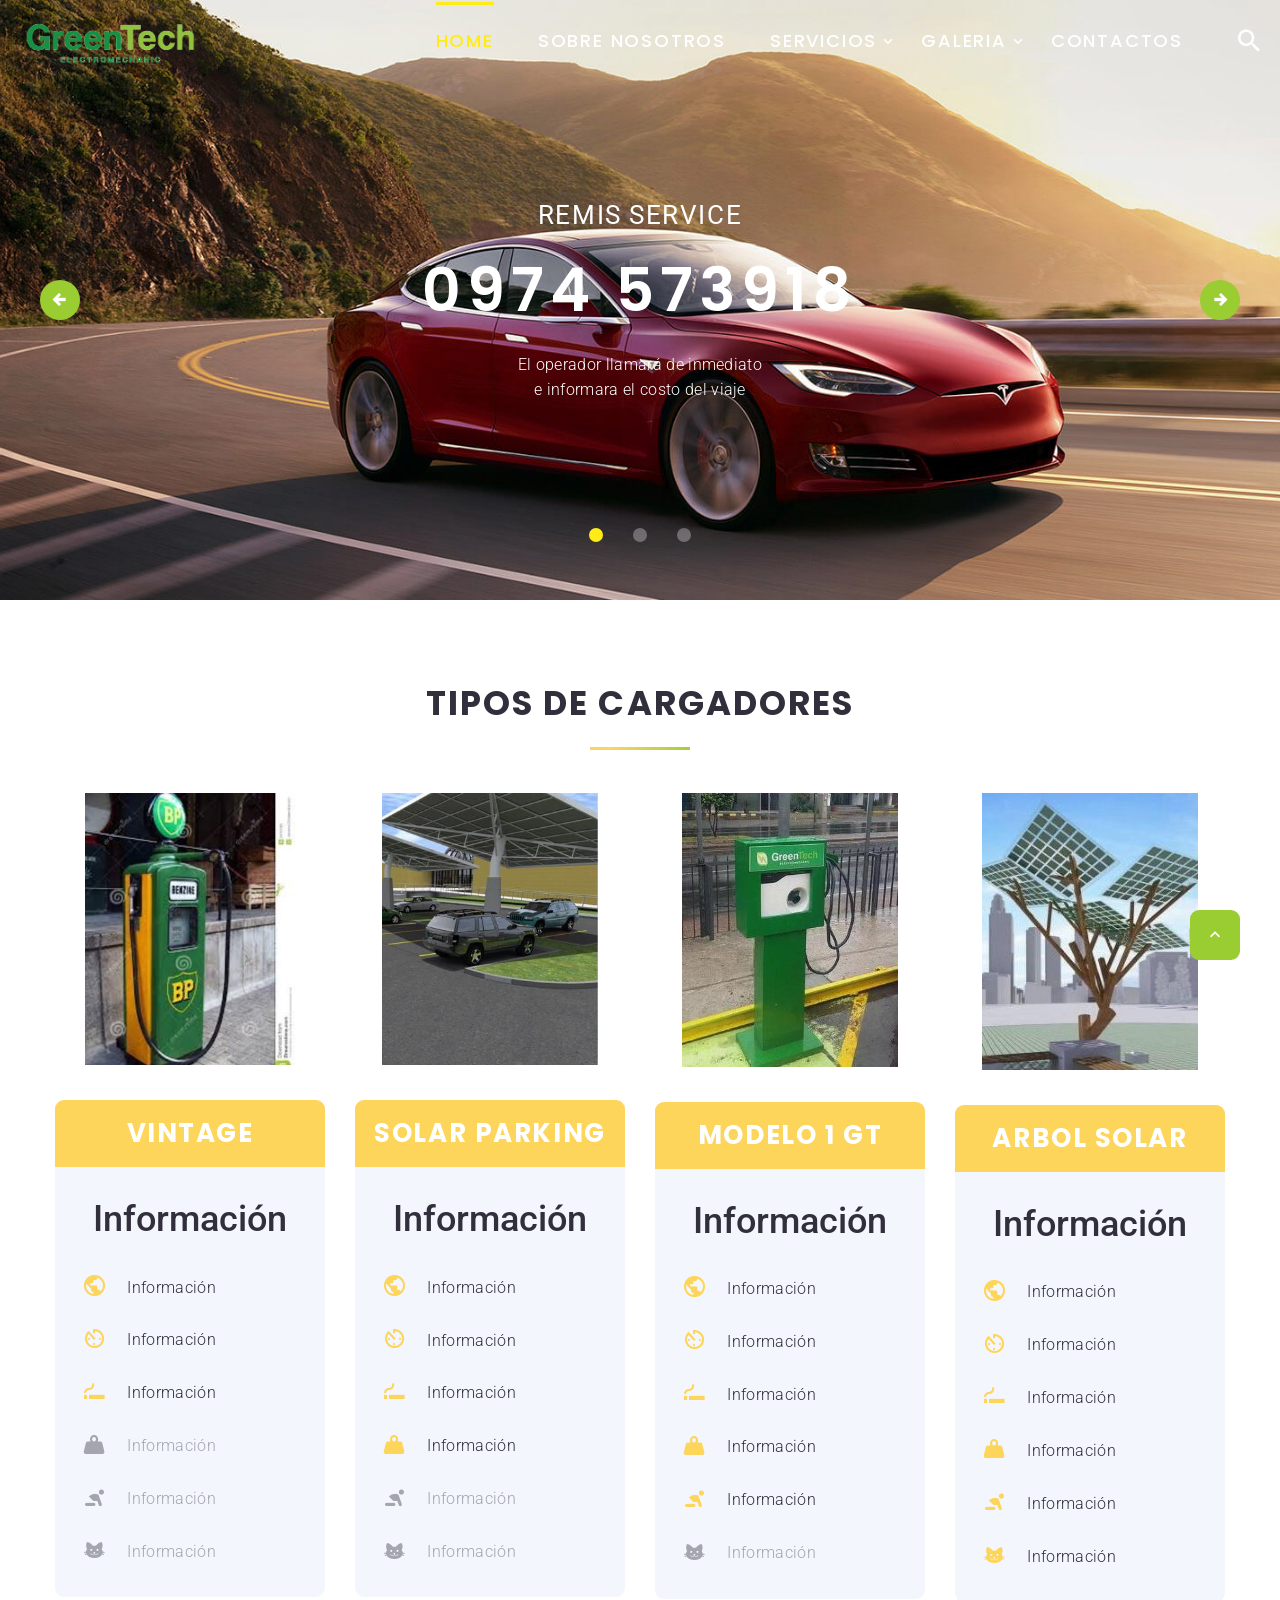
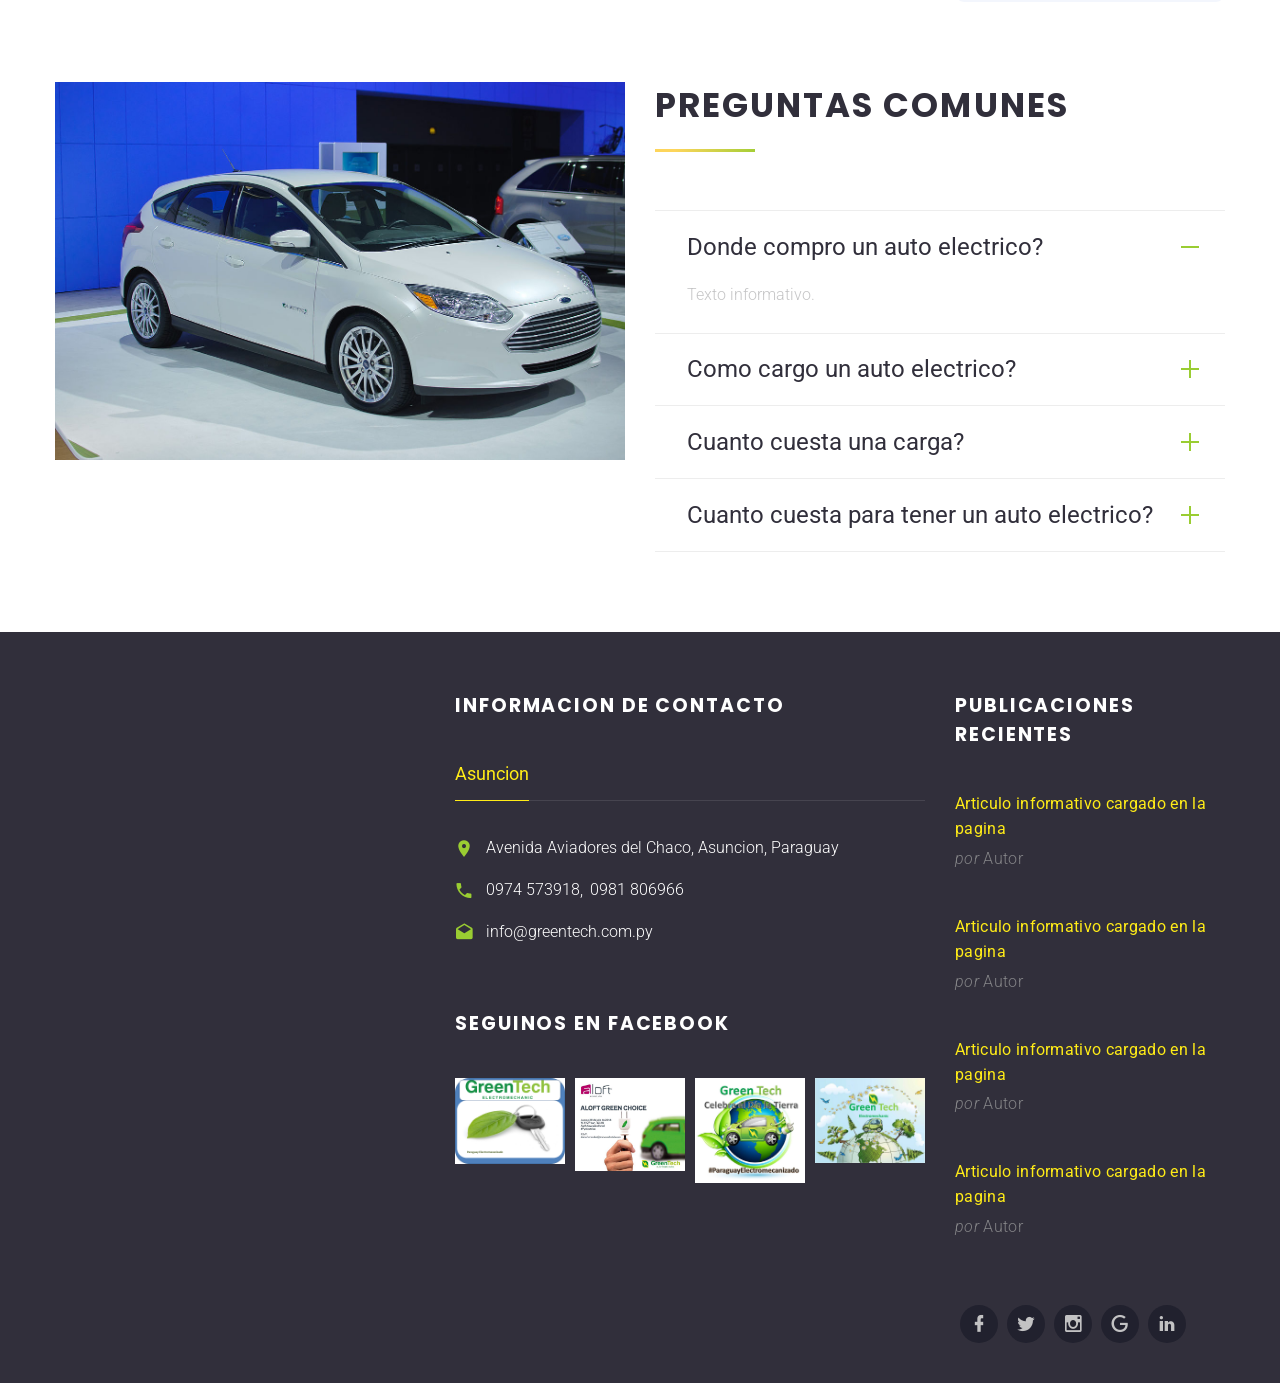
==== commit d4eb1f1d: "Se modifica foote, sobre nosotros y articulo informativo" ====
--- a/template/site/index.html
+++ b/template/site/index.html
@@ -91,7 +91,7 @@
                   <ul class="rd-navbar-nav">
                     <li class="active"><a href="index.html">Home</a>
                     </li>
-                    <li><a href="about-us.html">Acerca de</a>
+                    <li><a href="about-us.html">Sobre Nosotros</a>
                     </li>
                     <li><a href="#">Servicios</a>
                       <!-- RD Navbar Dropdown-->
@@ -115,8 +115,7 @@
                         </li>
                       </ul>
                     </li>
-                    <li><a href="#">Blog</a>
-                      <!-- RD Navbar Dropdown-->
+                    <!-- <li><a href="#">Blog</a>
                       <ul class="rd-navbar-dropdown">
                         <li><a href="classic-blog.html">Classic Blog</a>
                         </li>
@@ -137,7 +136,6 @@
                       </ul>
                     </li>
                     <li><a href="#">Paginas</a>
-                      <!-- RD Navbar Megamenu-->
                       <ul class="rd-navbar-megamenu rd-navbar-megamenu-banner">
                         <li><img src="images/accordions-1-570x600.jpg" alt="" width="570" height="600"/>
                         </li>
@@ -175,7 +173,7 @@
                           </ul>
                         </li>
                       </ul>
-                    </li>
+                    </li> -->
                     <li><a href="contacts.html">Contactos</a>
                     </li>
                   </ul>
@@ -210,9 +208,9 @@
                     <div class="range range-xs-center">
                       <div class="cell-lg-10 cell-xl-10">
                         <div class="swiper-box-info">
-                          <div class="text-regular heading-4 text-uppercase">all inclusive 24/7 taxi service</div>
+                          <div class="text-regular heading-4 text-uppercase">Remis Service</div>
                           <h1 class="reveal-inline-block"><a class="text-secondary-1" href="callto:#">0974 573918</a></h1>
-                          <p class="text-spacing-sm">The operator will call back immediately<br class="veil reveal-sm-block"> and report the cost of travel
+                          <p class="text-spacing-sm">El operador llamará de inmediato<br class="veil reveal-sm-block"> e informara el costo del viaje
                           </p>
                         </div>
                       </div>
@@ -228,10 +226,10 @@
                     <div class="range range-xs-center">
                       <div class="cell-lg-10 cell-xl-8">
                         <div class="swiper-box-info">
-                          <div class="text-light heading-4 text-uppercase"><span>Call us:</span> <a class="text-secondary-1" href="callto:#">0974 573918</a>
+                          <div class="text-light heading-4 text-uppercase"><span>Llámenos:</span> <a class="text-secondary-1" href="callto:#">0974 573918</a>
                           </div>
-                          <h1>24-Hour Service</h1>
-                          <p class="text-spacing-sm">Enjoy the ride to your selected destination<br class="veil reveal-sm-block"> with our experienced and knowledged drivers
+                          <h1>Servicio 24 horas</h1>
+                          <p class="text-spacing-sm">Disfruta el viaje a tu destino seleccionado<br class="veil reveal-sm-block"> con nuestros conductores
                           </p>
                         </div>
                       </div>
@@ -247,10 +245,10 @@
                     <div class="range range-xs-center">
                       <div class="cell-lg-10 cell-xl-10">
                         <div class="swiper-box-info">
-                          <div class="text-light heading-4 text-uppercase"><span>Our 24/7 hotline:</span> <a class="text-secondary-1" href="callto:#">0974 573918</a>
+                          <div class="text-light heading-4 text-uppercase"><span>Nuestra línea directa:</span> <a class="text-secondary-1" href="callto:#">0974 573918</a>
                           </div>
-                          <h1>Drive your dreams</h1>
-                          <p class="text-spacing-sm">Luxury Taxi  is the most reliable and secure way to find a taxi<br class="veil reveal-sm-block"> to drive you anywhere you want.
+                          <h1>Conduce tus sueños</h1>
+                          <p class="text-spacing-sm">Remis Service es la forma más confiable y segura de transladarse<br class="veil reveal-sm-block"> a donde queiras.
                           </p>
                         </div>
                       </div>
@@ -283,47 +281,47 @@
               </div>
               <div class="pricing-box pricing-box-xl pricing-box-novi">
                 <div class="pricing-box-header">
-                  <h4>basic</h4>
+                  <h4>Vintage</h4>
                 </div>
                 <div class="pricing-box-price">
-                  <div class="heading-2"><sup>$</sup>1.25/km</div>
-                </div><a class="button button-sm button-secondary button-nina" href="#">order now</a>
+                  <div class="heading-2"><sup></sup>Información</div>
+                </div>
                 <div class="pricing-box-body">
                   <ul class="pricing-box-list">
                     <li>
                       <div class="unit unit-spacing-sm unit-horizontal unit-middle">
                         <div class="unit-left"><span class="icon icon-md-big icon-primary mdi mdi-earth"></span></div>
-                        <div class="unit-body"><span>Lots of locations</span></div>
+                        <div class="unit-body"><span>Información</span></div>
                       </div>
                     </li>
                     <li>
                       <div class="unit unit-spacing-sm unit-horizontal unit-middle">
                         <div class="unit-left"><span class="icon icon-md-big icon-primary mdi mdi-av-timer"></span></div>
-                        <div class="unit-body"><span>Waiting for over 10 min</span></div>
+                        <div class="unit-body"><span>Información</span></div>
                       </div>
                     </li>
                     <li>
                       <div class="unit unit-spacing-sm unit-horizontal unit-middle">
                         <div class="unit-left"><span class="icon icon-md-big icon-primary mdi mdi-smoking"></span></div>
-                        <div class="unit-body"><span>Smoking/Non-smoking car</span></div>
+                        <div class="unit-body"><span>Información</span></div>
                       </div>
                     </li>
                     <li class="inactive">
                       <div class="unit unit-spacing-sm unit-horizontal unit-middle">
                         <div class="unit-left"><span class="icon icon-md-big icon-primary mdi mdi-weight"></span></div>
-                        <div class="unit-body"><span>Luggage transportation</span></div>
+                        <div class="unit-body"><span>Información</span></div>
                       </div>
                     </li>
                     <li class="inactive">
                       <div class="unit unit-spacing-sm unit-horizontal unit-middle">
                         <div class="unit-left"><span class="icon icon-md-big icon-primary mdi mdi-baby"></span></div>
-                        <div class="unit-body"><span>Baby seat</span></div>
+                        <div class="unit-body"><span>Información</span></div>
                       </div>
                     </li>
                     <li class="inactive">
                       <div class="unit unit-spacing-sm unit-horizontal unit-middle">
                         <div class="unit-left"><span class="icon icon-md-big icon-primary mdi mdi-cat"></span></div>
-                        <div class="unit-body"><span>Animal transportation</span></div>
+                        <div class="unit-body"><span>Información</span></div>
                       </div>
                     </li>
                   </ul>
@@ -338,47 +336,47 @@
               </div>
               <div class="pricing-box pricing-box-xl pricing-box-novi">
                 <div class="pricing-box-header">
-                  <h4>business</h4>
+                  <h4>Solar Parking</h4>
                 </div>
                 <div class="pricing-box-price">
-                  <div class="heading-2"><sup>$</sup>1.50/km</div>
-                </div><a class="button button-sm button-secondary button-nina" href="#">order now</a>
+                  <div class="heading-2"><sup></sup>Información</div>
+                </div>
                 <div class="pricing-box-body">
                   <ul class="pricing-box-list">
                     <li>
                       <div class="unit unit-spacing-sm unit-horizontal unit-middle">
                         <div class="unit-left"><span class="icon icon-md-big icon-primary mdi mdi-earth"></span></div>
-                        <div class="unit-body"><span>Lots of locations</span></div>
+                        <div class="unit-body"><span>Información</span></div>
                       </div>
                     </li>
                     <li>
                       <div class="unit unit-spacing-sm unit-horizontal unit-middle">
                         <div class="unit-left"><span class="icon icon-md-big icon-primary mdi mdi-av-timer"></span></div>
-                        <div class="unit-body"><span>Waiting for over 10 min</span></div>
+                        <div class="unit-body"><span>Información</span></div>
                       </div>
                     </li>
                     <li>
                       <div class="unit unit-spacing-sm unit-horizontal unit-middle">
                         <div class="unit-left"><span class="icon icon-md-big icon-primary mdi mdi-smoking"></span></div>
-                        <div class="unit-body"><span>Smoking/Non-smoking car</span></div>
+                        <div class="unit-body"><span>Información</span></div>
                       </div>
                     </li>
                     <li>
                       <div class="unit unit-spacing-sm unit-horizontal unit-middle">
                         <div class="unit-left"><span class="icon icon-md-big icon-primary mdi mdi-weight"></span></div>
-                        <div class="unit-body"><span>Luggage transportation</span></div>
+                        <div class="unit-body"><span>Información</span></div>
                       </div>
                     </li>
                     <li class="inactive">
                       <div class="unit unit-spacing-sm unit-horizontal unit-middle">
                         <div class="unit-left"><span class="icon icon-md-big icon-primary mdi mdi-baby"></span></div>
-                        <div class="unit-body"><span>Baby seat</span></div>
+                        <div class="unit-body"><span>Información</span></div>
                       </div>
                     </li>
                     <li class="inactive">
                       <div class="unit unit-spacing-sm unit-horizontal unit-middle">
                         <div class="unit-left"><span class="icon icon-md-big icon-primary mdi mdi-cat"></span></div>
-                        <div class="unit-body"><span>Animal transportation</span></div>
+                        <div class="unit-body"><span>Información</span></div>
                       </div>
                     </li>
                   </ul>
@@ -393,47 +391,47 @@
               </div>
               <div class="pricing-box pricing-box-xl pricing-box-novi">
                 <div class="pricing-box-header">
-                  <h4>MINIVAN</h4>
+                  <h4>Modelo 1 GT</h4>
                 </div>
                 <div class="pricing-box-price">
-                  <div class="heading-2"><sup>$</sup>2.00/km</div>
-                </div><a class="button button-sm button-secondary button-nina" href="#">order now</a>
+                  <div class="heading-2"><sup></sup>Información</div>
+                </div>
                 <div class="pricing-box-body">
                   <ul class="pricing-box-list">
                     <li>
                       <div class="unit unit-spacing-sm unit-horizontal unit-middle">
                         <div class="unit-left"><span class="icon icon-md-big icon-primary mdi mdi-earth"></span></div>
-                        <div class="unit-body"><span>Lots of locations</span></div>
+                        <div class="unit-body"><span>Información</span></div>
                       </div>
                     </li>
                     <li>
                       <div class="unit unit-spacing-sm unit-horizontal unit-middle">
                         <div class="unit-left"><span class="icon icon-md-big icon-primary mdi mdi-av-timer"></span></div>
-                        <div class="unit-body"><span>Waiting for over 10 min</span></div>
+                        <div class="unit-body"><span>Información</span></div>
                       </div>
                     </li>
                     <li>
                       <div class="unit unit-spacing-sm unit-horizontal unit-middle">
                         <div class="unit-left"><span class="icon icon-md-big icon-primary mdi mdi-smoking"></span></div>
-                        <div class="unit-body"><span>Smoking/Non-smoking car</span></div>
+                        <div class="unit-body"><span>Información</span></div>
                       </div>
                     </li>
                     <li>
                       <div class="unit unit-spacing-sm unit-horizontal unit-middle">
                         <div class="unit-left"><span class="icon icon-md-big icon-primary mdi mdi-weight"></span></div>
-                        <div class="unit-body"><span>Luggage transportation</span></div>
+                        <div class="unit-body"><span>Información</span></div>
                       </div>
                     </li>
                     <li>
                       <div class="unit unit-spacing-sm unit-horizontal unit-middle">
                         <div class="unit-left"><span class="icon icon-md-big icon-primary mdi mdi-baby"></span></div>
-                        <div class="unit-body"><span>Baby seat</span></div>
+                        <div class="unit-body"><span>Información</span></div>
                       </div>
                     </li>
                     <li class="inactive">
                       <div class="unit unit-spacing-sm unit-horizontal unit-middle">
                         <div class="unit-left"><span class="icon icon-md-big icon-primary mdi mdi-cat"></span></div>
-                        <div class="unit-body"><span>Animal transportation</span></div>
+                        <div class="unit-body"><span>Información</span></div>
                       </div>
                     </li>
                   </ul>
@@ -448,47 +446,47 @@
               </div>
               <div class="pricing-box pricing-box-xl pricing-box-novi">
                 <div class="pricing-box-header">
-                  <h4>TRUCK</h4>
+                  <h4>Arbol Solar</h4>
                 </div>
                 <div class="pricing-box-price">
-                  <div class="heading-2"><sup>$</sup>3.00/km</div>
-                </div><a class="button button-sm button-secondary button-nina" href="#">order now</a>
+                  <div class="heading-2"><sup></sup>Información</div>
+                </div>
                 <div class="pricing-box-body">
                   <ul class="pricing-box-list">
                     <li>
                       <div class="unit unit-spacing-sm unit-horizontal unit-middle">
                         <div class="unit-left"><span class="icon icon-md-big icon-primary mdi mdi-earth"></span></div>
-                        <div class="unit-body"><span>Lots of locations</span></div>
+                        <div class="unit-body"><span>Información</span></div>
                       </div>
                     </li>
                     <li>
                       <div class="unit unit-spacing-sm unit-horizontal unit-middle">
                         <div class="unit-left"><span class="icon icon-md-big icon-primary mdi mdi-av-timer"></span></div>
-                        <div class="unit-body"><span>Waiting for over 10 min</span></div>
+                        <div class="unit-body"><span>Información</span></div>
                       </div>
                     </li>
                     <li>
                       <div class="unit unit-spacing-sm unit-horizontal unit-middle">
                         <div class="unit-left"><span class="icon icon-md-big icon-primary mdi mdi-smoking"></span></div>
-                        <div class="unit-body"><span>Smoking/Non-smoking car</span></div>
+                        <div class="unit-body"><span>Información</span></div>
                       </div>
                     </li>
                     <li>
                       <div class="unit unit-spacing-sm unit-horizontal unit-middle">
                         <div class="unit-left"><span class="icon icon-md-big icon-primary mdi mdi-weight"></span></div>
-                        <div class="unit-body"><span>Luggage transportation</span></div>
+                        <div class="unit-body"><span>Información</span></div>
                       </div>
                     </li>
                     <li>
                       <div class="unit unit-spacing-sm unit-horizontal unit-middle">
                         <div class="unit-left"><span class="icon icon-md-big icon-primary mdi mdi-baby"></span></div>
-                        <div class="unit-body"><span>Baby seat</span></div>
+                        <div class="unit-body"><span>Información</span></div>
                       </div>
                     </li>
                     <li>
                       <div class="unit unit-spacing-sm unit-horizontal unit-middle">
                         <div class="unit-left"><span class="icon icon-md-big icon-primary mdi mdi-cat"></span></div>
-                        <div class="unit-body"><span>Animal transportation</span></div>
+                        <div class="unit-body"><span>Información</span></div>
                       </div>
                     </li>
                   </ul>
@@ -612,7 +610,7 @@
                   </div>
                   <div class="panel-collapse collapse in" id="accordion2Collapse1" role="tabpanel" aria-labelledby="accordion2Heading1">
                     <div class="panel-body">
-                      <p>Texto informando una forma basica de adquirir un auto electrico. Pellentesque id molestie lectus. Quisque viverra posuere velit a suscipit. Aliquam erat volutpat. Pellentesque pulvinar id dui id rutrum. Duis pharetra consectetur commodo. Etiam rhoncus tristique lorem, vitae congue orci fringilla ac. Maecenas ipsum metus, convallis et diam eu, pretium blandit eros.</p>
+                      <p>Texto informativo.</p>
                     </div>
                   </div>
                 </div>
@@ -625,7 +623,7 @@
                   </div>
                   <div class="panel-collapse collapse" id="accordion2Collapse2" role="tabpanel" aria-labelledby="accordion2Heading2">
                     <div class="panel-body">
-                      <p>Texto informando una forma basica como cargar tu auto. Pellentesque id molestie lectus. Quisque viverra posuere velit a suscipit. Aliquam erat volutpat. Pellentesque pulvinar id dui id rutrum. Duis pharetra consectetur commodo. Etiam rhoncus tristique lorem, vitae congue orci fringilla ac. Maecenas ipsum metus, convallis et diam eu, pretium blandit eros.</p>
+                      <p>Texto informativo.</p>
                     </div>
                   </div>
                 </div>
@@ -638,7 +636,7 @@
                   </div>
                   <div class="panel-collapse collapse" id="accordion2Collapse3" role="tabpanel" aria-labelledby="accordion2Heading3">
                     <div class="panel-body">
-                      <p>Texto informando un monto estimado de la carga. Pellentesque id molestie lectus. Quisque viverra posuere velit a suscipit. Aliquam erat volutpat. Pellentesque pulvinar id dui id rutrum. Duis pharetra consectetur commodo. Etiam rhoncus tristique lorem, vitae congue orci fringilla ac. Maecenas ipsum metus, convallis et diam eu, pretium blandit eros.</p>
+                      <p>Texto informativo.</p>
                     </div>
                   </div>
                 </div>
@@ -651,7 +649,7 @@
                   </div>
                   <div class="panel-collapse collapse" id="accordion2Collapse4" role="tabpanel" aria-labelledby="accordion2Heading4">
                     <div class="panel-body">
-                      <p>Texto respondentro a la pregunta. Pellentesque id molestie lectus. Quisque viverra posuere velit a suscipit. Aliquam erat volutpat. Pellentesque pulvinar id dui id rutrum. Duis pharetra consectetur commodo. Etiam rhoncus tristique lorem, vitae congue orci fringilla ac. Maecenas ipsum metus, convallis et diam eu, pretium blandit eros.</p>
+                      <p>Texto informativo.</p>
                     </div>
                   </div>
                 </div>
@@ -772,48 +770,20 @@
                     </div>
                   </div>
                 </div>
-                <h6>Seguinos en instagram</h6>
+                <h6>Seguinos en facebook</h6>
                 <div class="instafeed text-center" data-instafeed-tagname="bTaxiTM" data-instafeed-get="tagged" data-instafeed-sort="least-liked" data-lightgallery="group">
                   <div class="range range-narrow range-10">
                     <div class="cell-xs-3 cell-xxs-4" data-instafeed-item="">
-                      <div class="thumbnail-instafeed thumbnail-instafeed-minimal"> <a class="instagram-link" data-lightgallery="group-item" href="#" data-images-standard_resolution-url="href"><img class="instagram-image" src="images/_blank.png" alt="" data-images-standard_resolution-url="src"/></a>
-                        <div class="caption"> 
-                          <ul class="list-inline">
-                            <li><span class="icon mdi mdi-heart"></span><span data-likes-count="text"></span></li>
-                            <li><span class="icon mdi mdi-comment"></span><span data-comments-count="text"></span></li>
-                          </ul>
-                        </div>
-                      </div>
+                      <img src="images/ico01.png" alt="" width="800" height="550"/>  
                     </div>
                     <div class="cell-xs-3 cell-xxs-4" data-instafeed-item="">
-                      <div class="thumbnail-instafeed thumbnail-instafeed-minimal"> <a class="instagram-link" data-lightgallery="group-item" href="#" data-images-standard_resolution-url="href"><img class="instagram-image" src="images/_blank.png" alt="" data-images-standard_resolution-url="src"/></a>
-                        <div class="caption"> 
-                          <ul class="list-inline">
-                            <li><span class="icon mdi mdi-heart"></span><span data-likes-count="text"></span></li>
-                            <li><span class="icon mdi mdi-comment"></span><span data-comments-count="text"></span></li>
-                          </ul>
-                        </div>
-                      </div>
+                      <img src="images/ico02.jpg" alt="" width="800" height="550"/> 
                     </div>
                     <div class="cell-xs-3 cell-xxs-4" data-instafeed-item="">
-                      <div class="thumbnail-instafeed thumbnail-instafeed-minimal"> <a class="instagram-link" data-lightgallery="group-item" href="#" data-images-standard_resolution-url="href"><img class="instagram-image" src="images/_blank.png" alt="" data-images-standard_resolution-url="src"/></a>
-                        <div class="caption"> 
-                          <ul class="list-inline">
-                            <li><span class="icon mdi mdi-heart"></span><span data-likes-count="text"></span></li>
-                            <li><span class="icon mdi mdi-comment"></span><span data-comments-count="text"></span></li>
-                          </ul>
-                        </div>
-                      </div>
+                      <img src="images/ico03.jpg" alt="" width="800" height="550"/>  
                     </div>
                     <div class="cell-xs-3 cell-xxs-4" data-instafeed-item="">
-                      <div class="thumbnail-instafeed thumbnail-instafeed-minimal"> <a class="instagram-link" data-lightgallery="group-item" href="#" data-images-standard_resolution-url="href"><img class="instagram-image" src="images/_blank.png" alt="" data-images-standard_resolution-url="src"/></a>
-                        <div class="caption"> 
-                          <ul class="list-inline">
-                            <li><span class="icon mdi mdi-heart"></span><span data-likes-count="text"></span></li>
-                            <li><span class="icon mdi mdi-comment"></span><span data-comments-count="text"></span></li>
-                          </ul>
-                        </div>
-                      </div>
+                      <img src="images/ico04.jpg" alt="" width="800" height="550"/>  
                     </div>
                   </div>
                 </div>
@@ -824,38 +794,34 @@
               <div class="blog-inline-wrap">
                 <!-- Blog Inline-->
                 <article class="blog-inline">
-                  <div class="blog-inline-title"><a href="single-post.html">How to Quickly Improve Cash Flow of Your Taxi Business</a></div>
+                  <div class="blog-inline-title"><a href="single-post.html">Articulo informativo cargado en la pagina</a></div>
                   <ul class="blog-inline-meta">
-                    <li><a href="single-post.html"> 2 days ago</a></li>
-                    <li>
-                      by&nbsp;<a class="text-normal" href="single-post.html">Ronald Chen</a></li>
+                    <li>
+                      por&nbsp;<a class="text-normal" href="single-post.html">Autor</a></li>
                   </ul>
                 </article>
                 <!-- Blog Inline-->
                 <article class="blog-inline">
-                  <div class="blog-inline-title"><a href="single-post.html">When You Run a Taxi Company, You Can Only Expect What You Inspect</a></div>
+                  <div class="blog-inline-title"><a href="single-post.html">Articulo informativo cargado en la pagina</a></div>
                   <ul class="blog-inline-meta">
-                    <li><a href="single-post.html"> 2 days ago</a></li>
-                    <li>
-                      by&nbsp;<a class="text-normal" href="single-post.html">Ronald Chen</a></li>
+                    <li>
+                      por&nbsp;<a class="text-normal" href="single-post.html">Autor</a></li>
                   </ul>
                 </article>
                 <!-- Blog Inline-->
                 <article class="blog-inline">
-                  <div class="blog-inline-title"><a href="single-post.html">Preventing a Negative Word of Mouth Marketing</a></div>
+                  <div class="blog-inline-title"><a href="single-post.html">Articulo informativo cargado en la pagina</a></div>
                   <ul class="blog-inline-meta">
-                    <li><a href="single-post.html"> 2 days ago</a></li>
-                    <li>
-                      by&nbsp;<a class="text-normal" href="single-post.html">Ronald Chen</a></li>
+                    <li>
+                      por&nbsp;<a class="text-normal" href="single-post.html">Autor</a></li>
                   </ul>
                 </article>
                 <!-- Blog Inline-->
                 <article class="blog-inline">
-                  <div class="blog-inline-title"><a href="single-post.html">Top 10 Most Popular Cars Used by Modern Taxi Companies</a></div>
+                  <div class="blog-inline-title"><a href="single-post.html">Articulo informativo cargado en la pagina</a></div>
                   <ul class="blog-inline-meta">
-                    <li><a href="single-post.html"> 2 days ago</a></li>
-                    <li>
-                      by&nbsp;<a class="text-normal" href="single-post.html">Ronald Chen</a></li>
+                    <li>
+                      por&nbsp;<a class="text-normal" href="single-post.html">Autor</a></li>
                   </ul>
                 </article>
               </div>
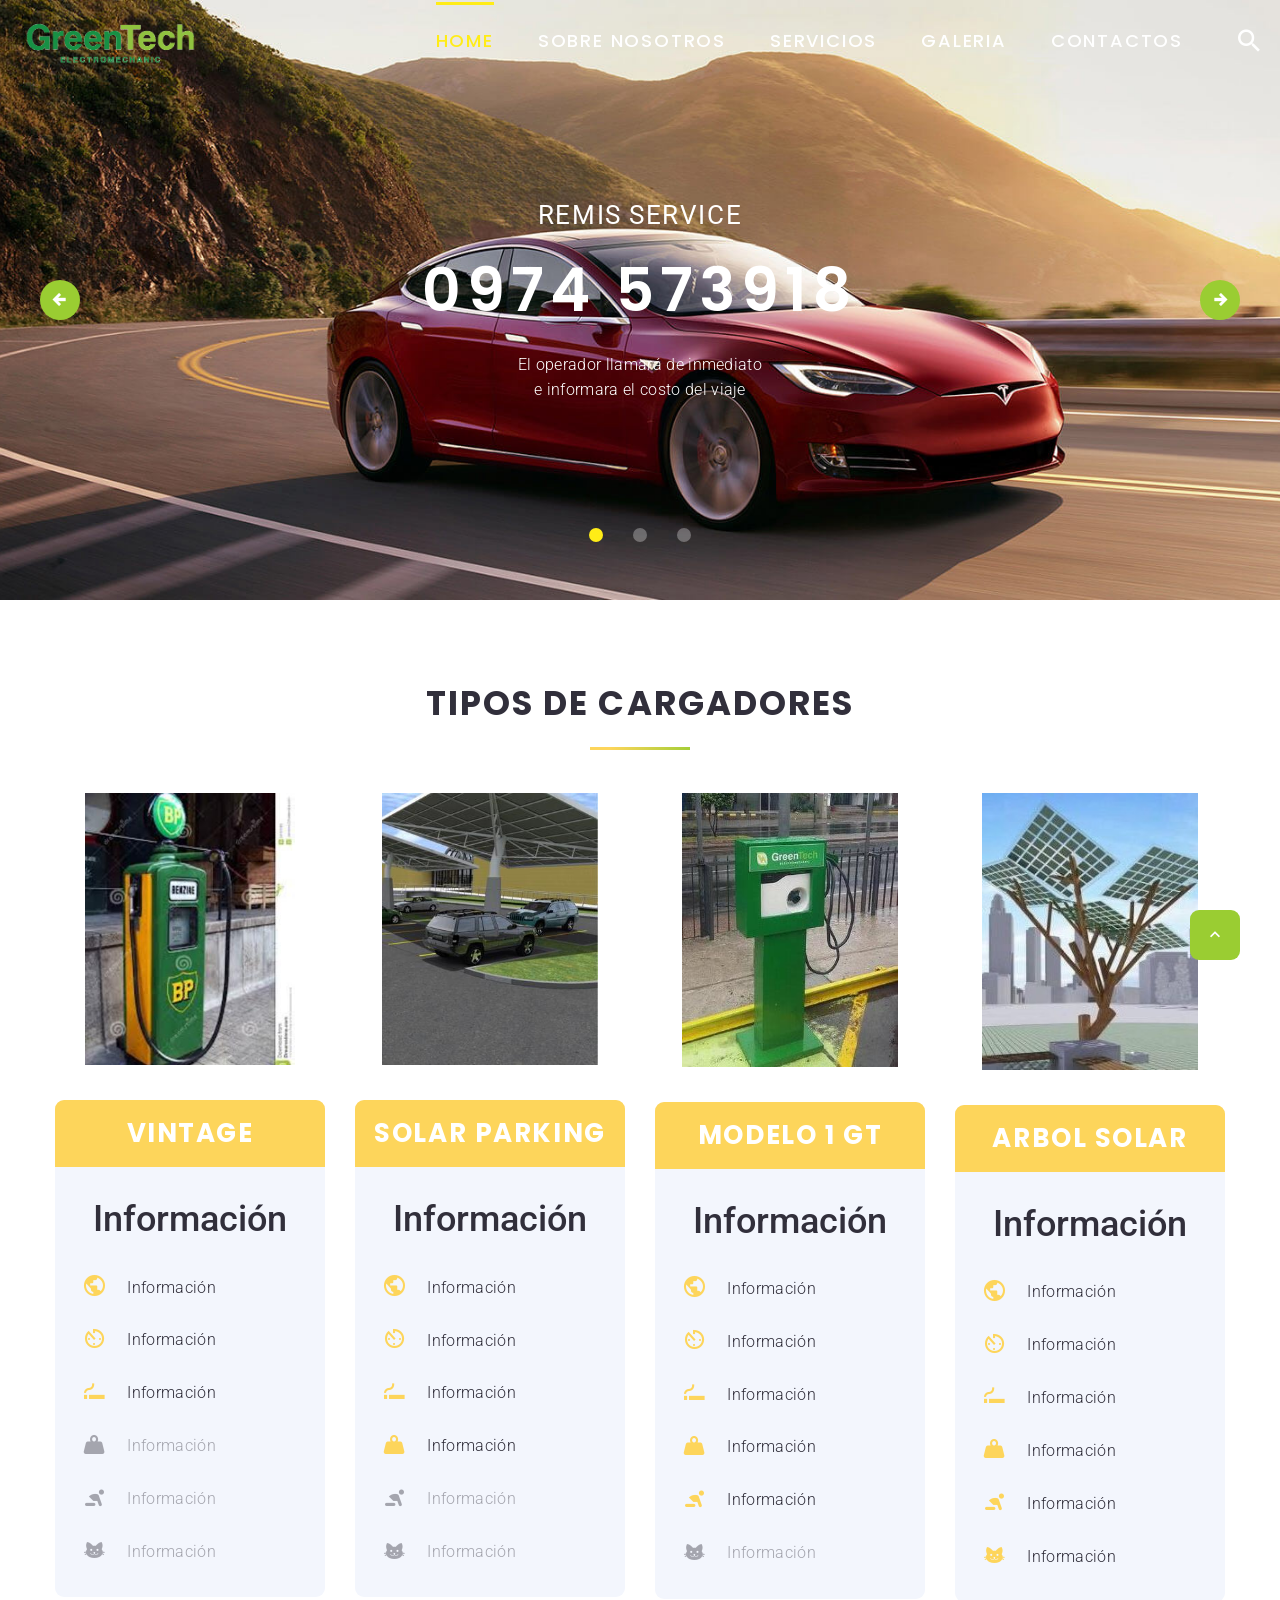
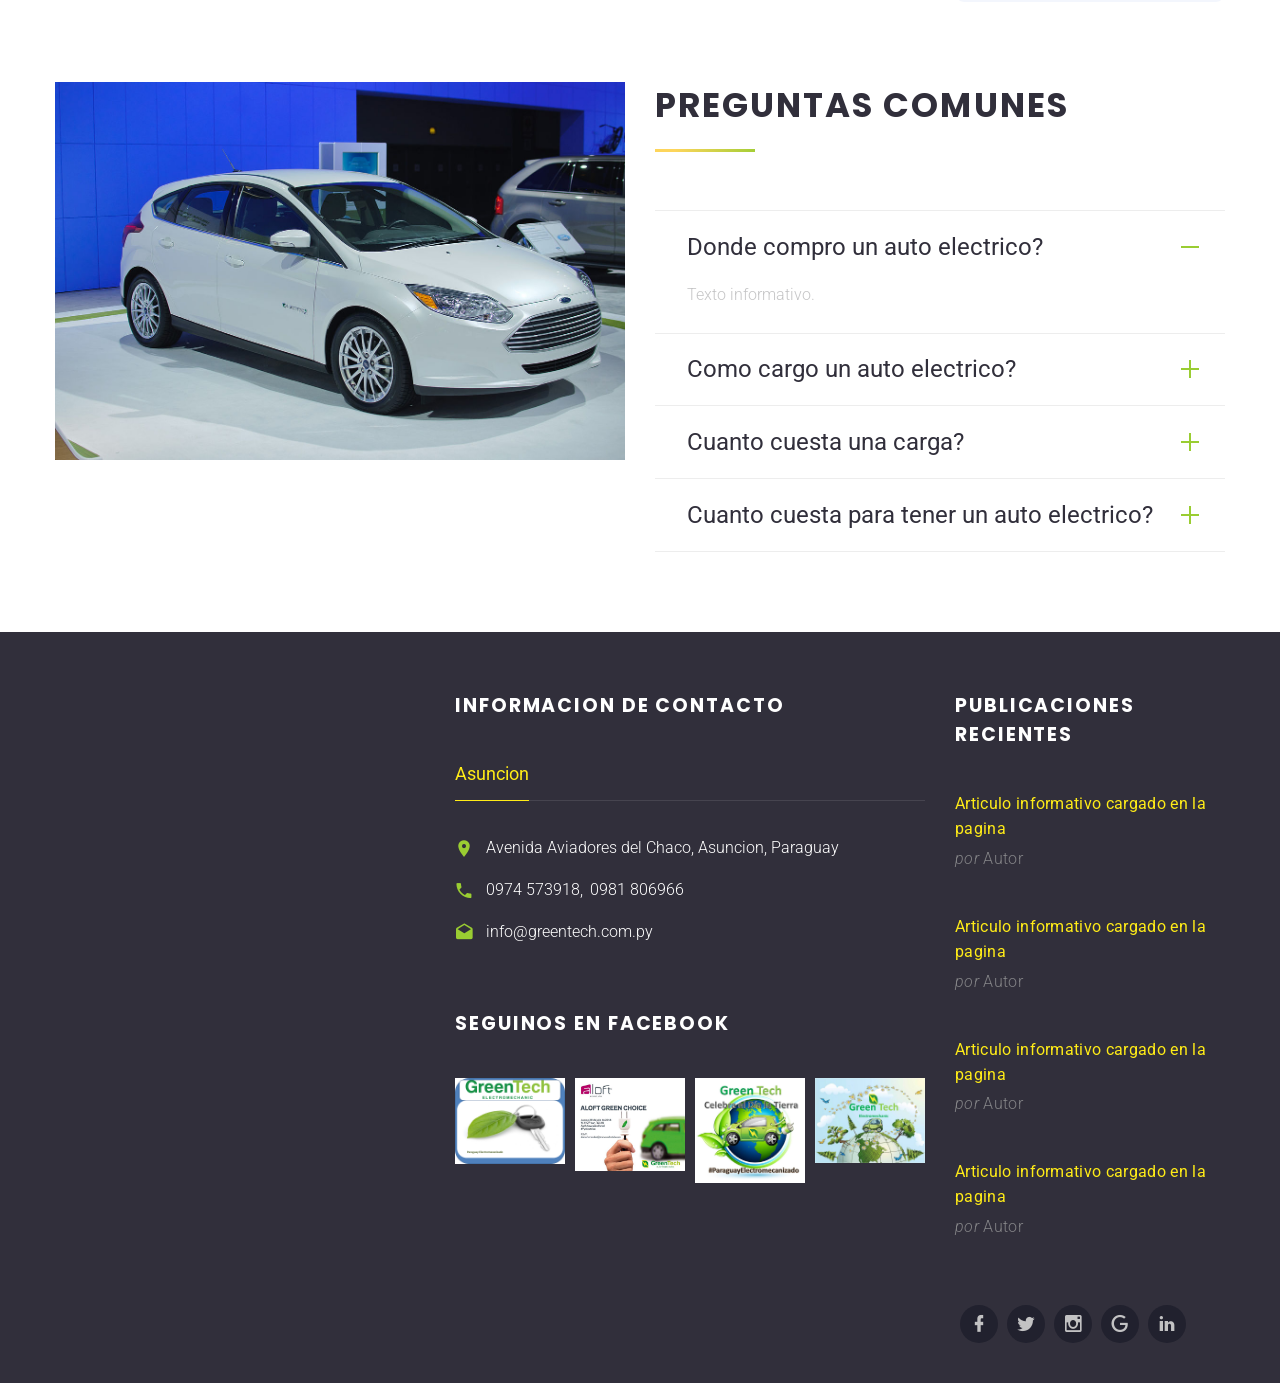
==== commit 7780cdff: "Se termina presentación" ====
--- a/template/site/index.html
+++ b/template/site/index.html
@@ -93,18 +93,18 @@
                     </li>
                     <li><a href="about-us.html">Sobre Nosotros</a>
                     </li>
-                    <li><a href="#">Servicios</a>
+                    <li><a href="services.html">Servicios</a>
                       <!-- RD Navbar Dropdown-->
-                      <ul class="rd-navbar-dropdown">
+                      <!-- <ul class="rd-navbar-dropdown">
                         <li><a href="services.html">Servicios</a>
                         </li>
                         <li><a href="single-service.html">Servicio único</a>
                         </li>
-                      </ul>
-                    </li>
-                    <li><a href="#">Galeria</a>
+                      </ul> -->
+                    </li>
+                    <li><a href="grid-gallery-outside-title.html">Galeria</a>
                       <!-- RD Navbar Dropdown-->
-                      <ul class="rd-navbar-dropdown">
+                      <!-- <ul class="rd-navbar-dropdown">
                         <li><a href="grid-album-gallery.html">Grid Album Gallery</a>
                         </li>
                         <li><a href="fullwidth-gallery-inside-title.html">Fullwidth Gallery Inside Title</a>
@@ -113,7 +113,7 @@
                         </li>
                         <li><a href="masonry-gallery-outside-title.html">Masonry Gallery Outside Title</a>
                         </li>
-                      </ul>
+                      </ul> -->
                     </li>
                     <!-- <li><a href="#">Blog</a>
                       <ul class="rd-navbar-dropdown">
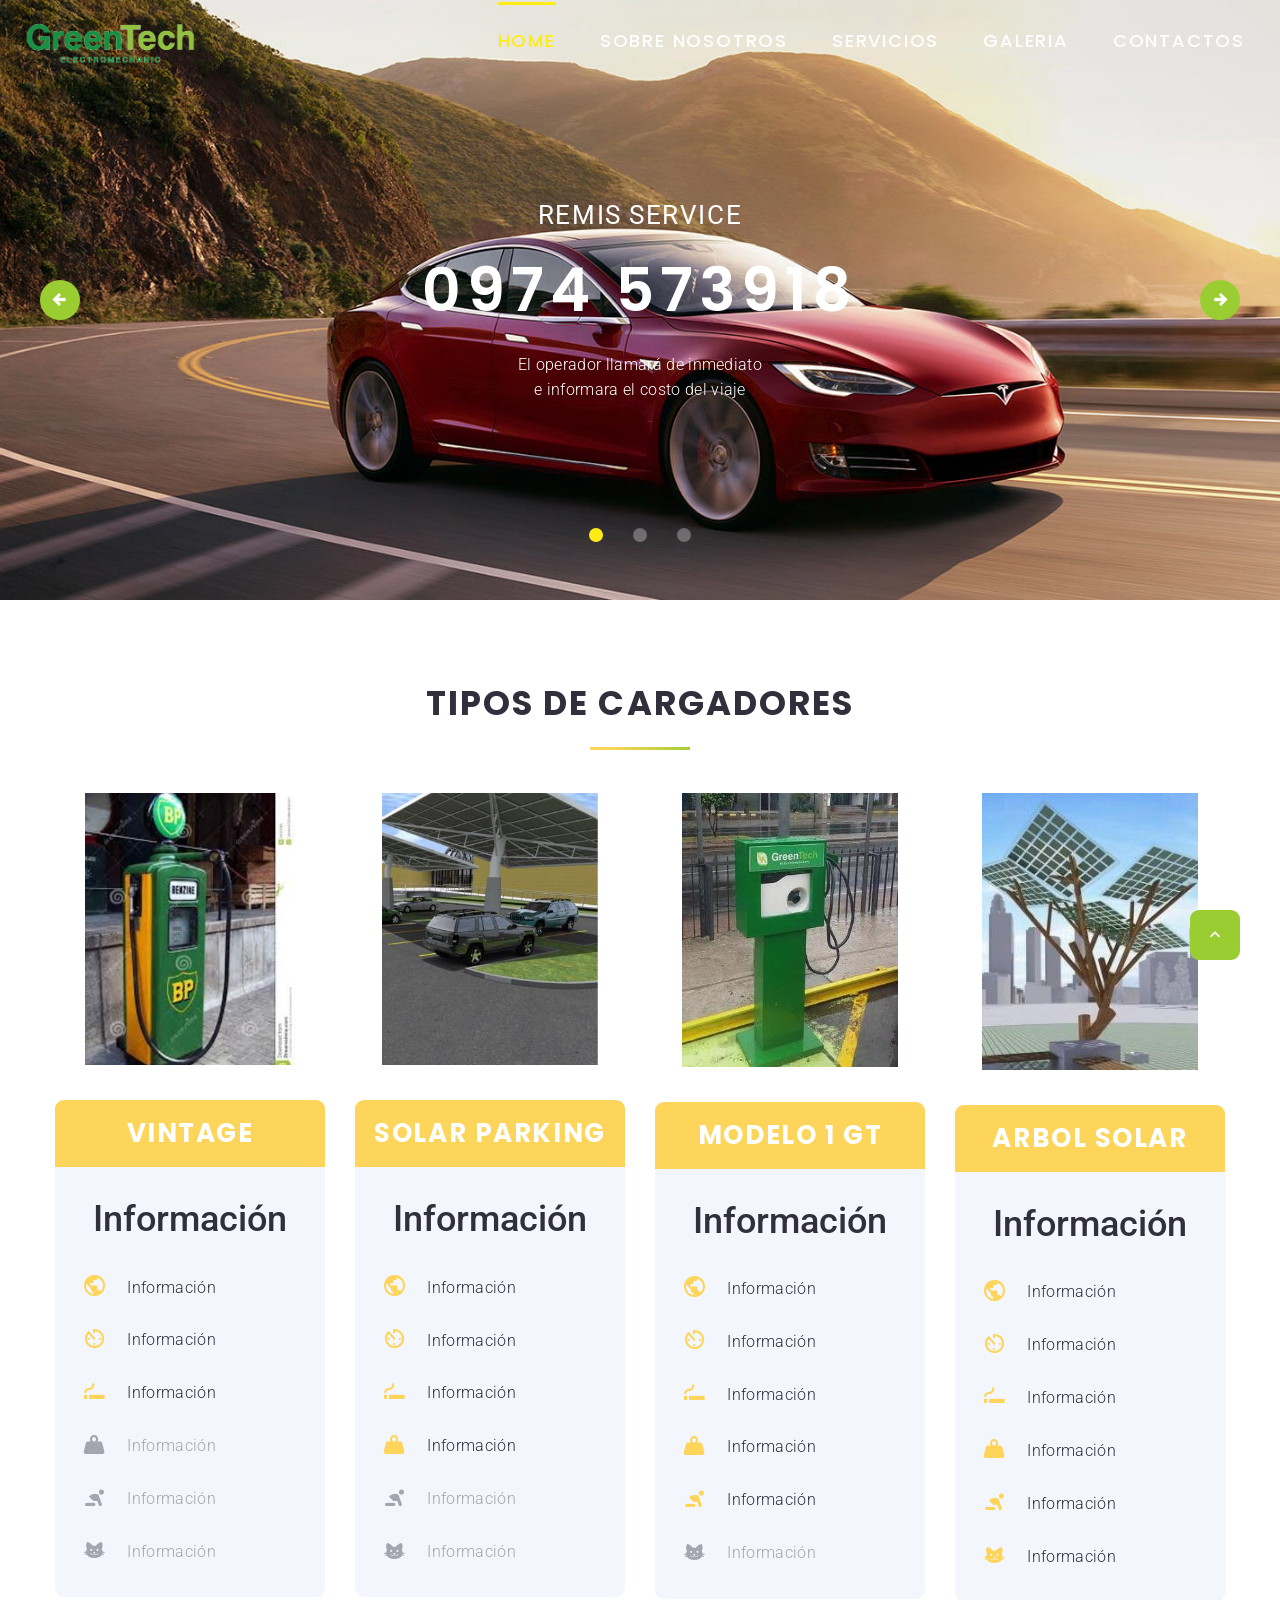
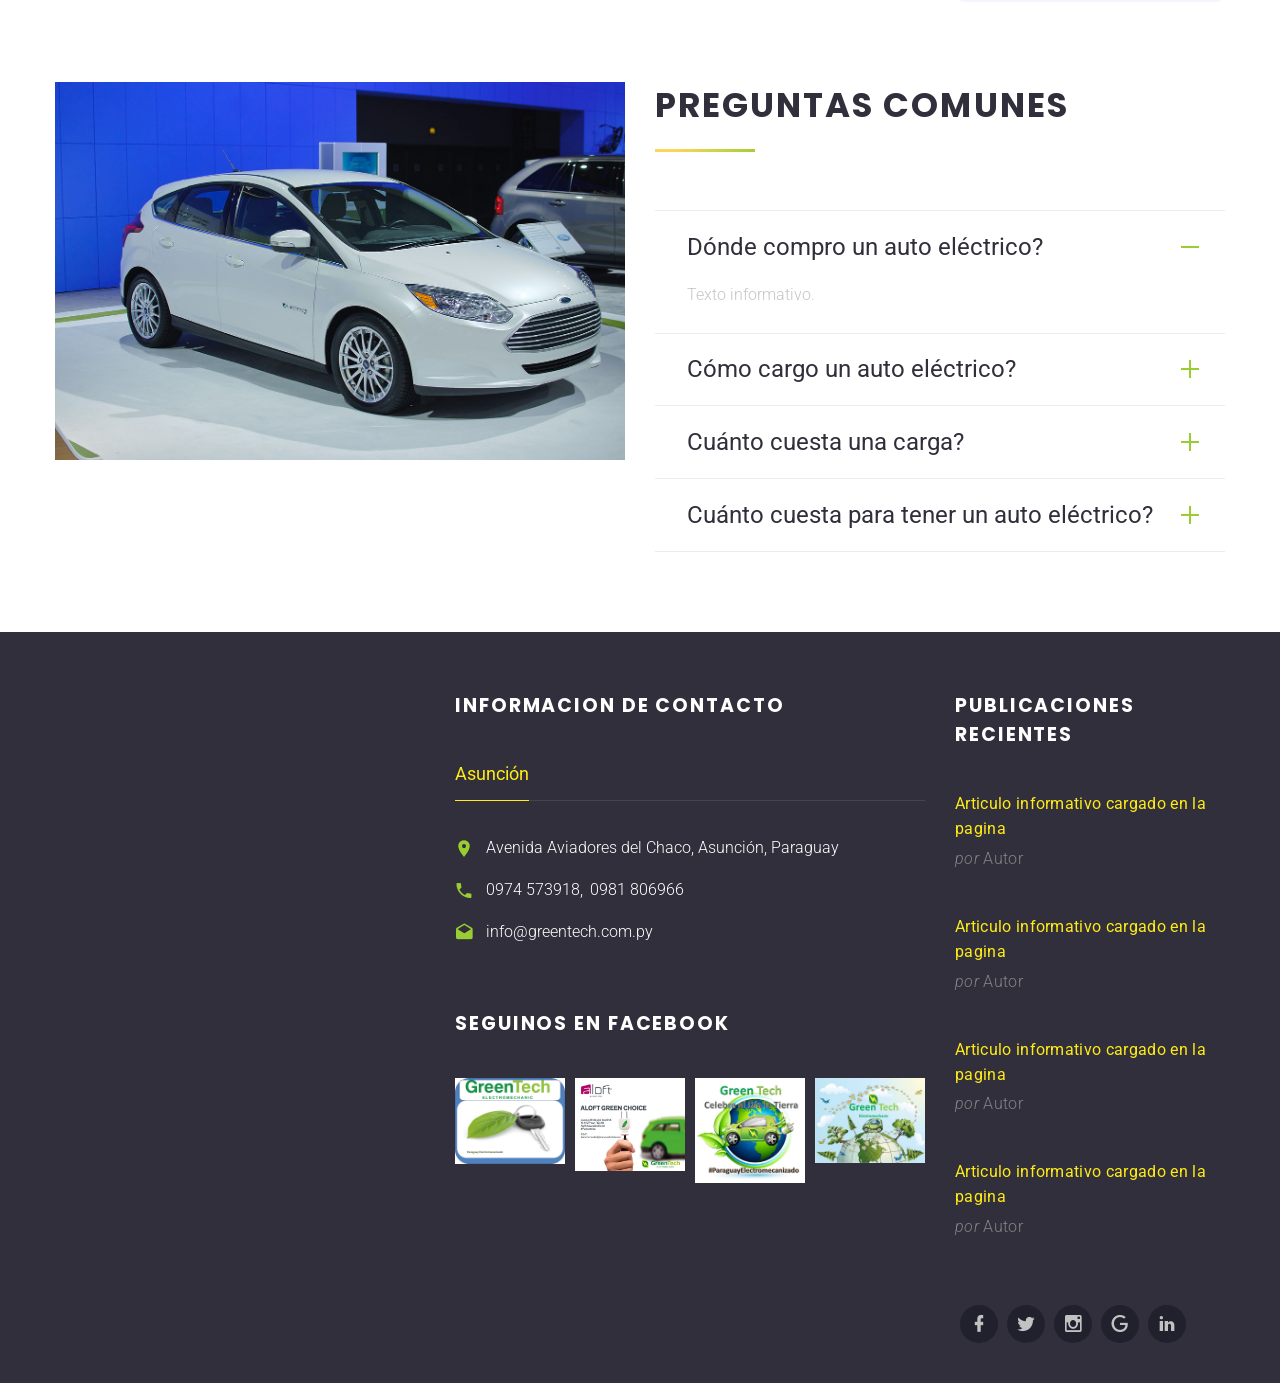
==== commit 60c386a3: "se saca imagenes relacionadas a taxi" ====
--- a/template/site/index.html
+++ b/template/site/index.html
@@ -1,4 +1,4 @@
-<!DOCTYPE html>
+﻿<!DOCTYPE html>
 <html class="wide wow-animation" lang="en">
   <head>
     <!-- Site Title-->
@@ -178,8 +178,7 @@
                     </li>
                   </ul>
                 </div>
-                <div class="rd-navbar-aside-right-inner">
-                  <!-- RD Navbar Search-->
+               <!--  <div class="rd-navbar-aside-right-inner">
                   <div class="rd-navbar-search"><a class="rd-navbar-search-toggle" data-rd-navbar-toggle=".rd-navbar-search" href="#"><span></span></a>
                     <form class="rd-search" action="search-results.html" data-search-live="rd-search-results-live" method="GET">
                       <div class="form-wrap">
@@ -190,7 +189,7 @@
                       <button class="rd-search-form-submit mdi mdi-magnify"></button>
                     </form>
                   </div>
-                </div>
+                </div> -->
               </div>
             </div>
           </nav>
@@ -248,7 +247,7 @@
                           <div class="text-light heading-4 text-uppercase"><span>Nuestra línea directa:</span> <a class="text-secondary-1" href="callto:#">0974 573918</a>
                           </div>
                           <h1>Conduce tus sueños</h1>
-                          <p class="text-spacing-sm">Remis Service es la forma más confiable y segura de transladarse<br class="veil reveal-sm-block"> a donde queiras.
+                          <p class="text-spacing-sm">Remis Service es la forma más confiable y segura de transladarse<br class="veil reveal-sm-block"> a Dónde quieras.
                           </p>
                         </div>
                       </div>
@@ -604,7 +603,7 @@
                 <!-- Bootstrap panel-->
                 <div class="panel panel-custom panel-light">
                   <div class="panel-heading" id="accordion2Heading1" role="tab">
-                    <div class="panel-title"><a role="button" data-toggle="collapse" data-parent="#accordion2" href="#accordion2Collapse1" aria-controls="accordion2Collapse1" aria-expanded="true">Donde compro un auto electrico?
+                    <div class="panel-title"><a role="button" data-toggle="collapse" data-parent="#accordion2" href="#accordion2Collapse1" aria-controls="accordion2Collapse1" aria-expanded="true">Dónde compro un auto eléctrico?
                         <div class="panel-arrow"></div></a>
                     </div>
                   </div>
@@ -617,7 +616,7 @@
                 <!-- Bootstrap panel-->
                 <div class="panel panel-custom panel-light">
                   <div class="panel-heading" id="accordion2Heading2" role="tab">
-                    <div class="panel-title"><a class="collapsed" role="button" data-toggle="collapse" data-parent="#accordion2" href="#accordion2Collapse2" aria-controls="accordion2Collapse2">Como cargo un auto electrico?
+                    <div class="panel-title"><a class="collapsed" role="button" data-toggle="collapse" data-parent="#accordion2" href="#accordion2Collapse2" aria-controls="accordion2Collapse2">Cómo cargo un auto eléctrico?
                         <div class="panel-arrow"></div></a>
                     </div>
                   </div>
@@ -630,7 +629,7 @@
                 <!-- Bootstrap panel-->
                 <div class="panel panel-custom panel-light">
                   <div class="panel-heading" id="accordion2Heading3" role="tab">
-                    <div class="panel-title"><a class="collapsed" role="button" data-toggle="collapse" data-parent="#accordion2" href="#accordion2Collapse3" aria-controls="accordion2Collapse3">Cuanto cuesta una carga?
+                    <div class="panel-title"><a class="collapsed" role="button" data-toggle="collapse" data-parent="#accordion2" href="#accordion2Collapse3" aria-controls="accordion2Collapse3">Cuánto cuesta una carga?
                         <div class="panel-arrow"></div></a>
                     </div>
                   </div>
@@ -643,7 +642,7 @@
                 <!-- Bootstrap panel-->
                 <div class="panel panel-custom panel-light">
                   <div class="panel-heading" id="accordion2Heading4" role="tab">
-                    <div class="panel-title"><a class="collapsed" role="button" data-toggle="collapse" data-parent="#accordion2" href="#accordion2Collapse4" aria-controls="accordion2Collapse4">Cuanto cuesta para tener un auto electrico?
+                    <div class="panel-title"><a class="collapsed" role="button" data-toggle="collapse" data-parent="#accordion2" href="#accordion2Collapse4" aria-controls="accordion2Collapse4">Cuánto cuesta para tener un auto eléctrico?
                         <div class="panel-arrow"></div></a>
                     </div>
                   </div>
@@ -737,7 +736,7 @@
           <div class="rd-google-map rd-google-map-novi rd-google-map__model" data-zoom="15" data-y="-25.284817" data-x=" -57.568990" data-styles="[ { &quot;featureType&quot;: &quot;all&quot;, &quot;elementType&quot;: &quot;labels.text.fill&quot;, &quot;stylers&quot;: [ { &quot;saturation&quot;: 36 }, { &quot;color&quot;: &quot;#000000&quot; }, { &quot;lightness&quot;: 40 } ] }, { &quot;featureType&quot;: &quot;all&quot;, &quot;elementType&quot;: &quot;labels.text.stroke&quot;, &quot;stylers&quot;: [ { &quot;visibility&quot;: &quot;on&quot; }, { &quot;color&quot;: &quot;#000000&quot; }, { &quot;lightness&quot;: 16 } ] }, { &quot;featureType&quot;: &quot;all&quot;, &quot;elementType&quot;: &quot;labels.icon&quot;, &quot;stylers&quot;: [ { &quot;visibility&quot;: &quot;off&quot; } ] }, { &quot;featureType&quot;: &quot;administrative&quot;, &quot;elementType&quot;: &quot;geometry.fill&quot;, &quot;stylers&quot;: [ { &quot;color&quot;: &quot;#000000&quot; }, { &quot;lightness&quot;: 20 } ] }, { &quot;featureType&quot;: &quot;administrative&quot;, &quot;elementType&quot;: &quot;geometry.stroke&quot;, &quot;stylers&quot;: [ { &quot;color&quot;: &quot;#000000&quot; }, { &quot;lightness&quot;: 17 }, { &quot;weight&quot;: 1.2 } ] }, { &quot;featureType&quot;: &quot;landscape&quot;, &quot;elementType&quot;: &quot;geometry&quot;, &quot;stylers&quot;: [ { &quot;color&quot;: &quot;#000000&quot; }, { &quot;lightness&quot;: 20 } ] }, { &quot;featureType&quot;: &quot;poi&quot;, &quot;elementType&quot;: &quot;geometry&quot;, &quot;stylers&quot;: [ { &quot;color&quot;: &quot;#000000&quot; }, { &quot;lightness&quot;: 21 } ] }, { &quot;featureType&quot;: &quot;road.highway&quot;, &quot;elementType&quot;: &quot;geometry.fill&quot;, &quot;stylers&quot;: [ { &quot;color&quot;: &quot;#000000&quot; }, { &quot;lightness&quot;: 17 } ] }, { &quot;featureType&quot;: &quot;road.highway&quot;, &quot;elementType&quot;: &quot;geometry.stroke&quot;, &quot;stylers&quot;: [ { &quot;color&quot;: &quot;#000000&quot; }, { &quot;lightness&quot;: 29 }, { &quot;weight&quot;: 0.2 } ] }, { &quot;featureType&quot;: &quot;road.arterial&quot;, &quot;elementType&quot;: &quot;geometry&quot;, &quot;stylers&quot;: [ { &quot;color&quot;: &quot;#000000&quot; }, { &quot;lightness&quot;: 18 } ] }, { &quot;featureType&quot;: &quot;road.local&quot;, &quot;elementType&quot;: &quot;geometry&quot;, &quot;stylers&quot;: [ { &quot;color&quot;: &quot;#000000&quot; }, { &quot;lightness&quot;: 16 } ] }, { &quot;featureType&quot;: &quot;transit&quot;, &quot;elementType&quot;: &quot;geometry&quot;, &quot;stylers&quot;: [ { &quot;color&quot;: &quot;#000000&quot; }, { &quot;lightness&quot;: 19 } ] }, { &quot;featureType&quot;: &quot;water&quot;, &quot;elementType&quot;: &quot;geometry&quot;, &quot;stylers&quot;: [ { &quot;color&quot;: &quot;#000000&quot; }, { &quot;lightness&quot;: 17 } ] } ]">
             <ul class="map_locations">
               <li data-y="-25.284817" data-x="-57.568990">
-                <p>Avenida Aviadores del Chaco, Asuncion, Paraguay</p>
+                <p>Avenida Aviadores del Chaco, Asunción, Paraguay</p>
               </li>
             </ul>
           </div>
@@ -750,14 +749,14 @@
                 <div class="tabs-custom tabs-horizontal tabs-line tabs-line-small" id="tabs-21"> 
                   <!-- Nav tabs-->
                   <ul class="nav nav-tabs">
-                    <li class="active"><a href="#tabs-extended-2-1" data-toggle="tab">Asuncion</a></li>
+                    <li class="active"><a href="#tabs-extended-2-1" data-toggle="tab">Asunción</a></li>
                   </ul>
                   <!-- Tab panes-->
                   <div class="tab-content">
                     <div class="tab-pane fade in active" id="tabs-extended-2-1">
                       <ul class="list-xs list-darker">
                         <li class="box-inline"><span class="icon icon-md-smaller icon-primary mdi mdi-map-marker"></span>
-                          <div><a href="#">Avenida Aviadores del Chaco, Asuncion, Paraguay</a></div>
+                          <div><a href="#">Avenida Aviadores del Chaco, Asunción, Paraguay</a></div>
                         </li>
                         <li class="box-inline"><span class="icon icon-md-smaller icon-primary mdi mdi-phone"></span>
                           <ul class="list-comma">
@@ -830,7 +829,7 @@
               <div class="range range-md-reverse range-xs-center range-md-middle range-135 range-lg-left">
                 <div class="cell-sm-10 cell-md-5 cell-lg-5 cell-xl-5 text-center">
                   <ul class="group-xs group-middle social-icons-list">
-                    <li><a class="icon icon-md-smaller icon-circle icon-secondary-5-filled mdi mdi-facebook" href="#"></a></li>
+                    <li><a class="icon icon-md-smaller icon-circle icon-secondary-5-filled mdi mdi-facebook" target="_blank" href="https://es-la.facebook.com/GreenTechParaguay/"></a></li>
                     <li><a class="icon icon-md-smaller icon-circle icon-secondary-5-filled mdi mdi-twitter" href="#"></a></li>
                     <li><a class="icon icon-md-smaller icon-circle icon-secondary-5-filled mdi mdi-instagram" href="#"></a></li>
                     <li><a class="icon icon-md-smaller icon-circle icon-secondary-5-filled mdi mdi-google" href="#"></a></li>
--- a/template/site/css/style.css
+++ b/template/site/css/style.css
@@ -4159,19 +4159,19 @@
 }  .breadcrumbs-background-01 {-	background-image: url(../images/breadcrumbs-background-01.jpg);+	background-image: url(../images/bg-00.jpg); 	background-attachment: fixed; 	background-size: cover; }  .breadcrumbs-background-02 {-	background-image: url(../images/breadcrumbs-background-02.jpg);+	background-image: url(../images/bg-00.jpg); 	background-attachment: fixed; 	background-size: cover; }  .breadcrumbs-background-03 {-	background-image: url(../images/breadcrumbs-background-03.jpg);+	background-image: url(../images/bg-00.jpg); 	background-attachment: fixed; 	background-size: cover; }
